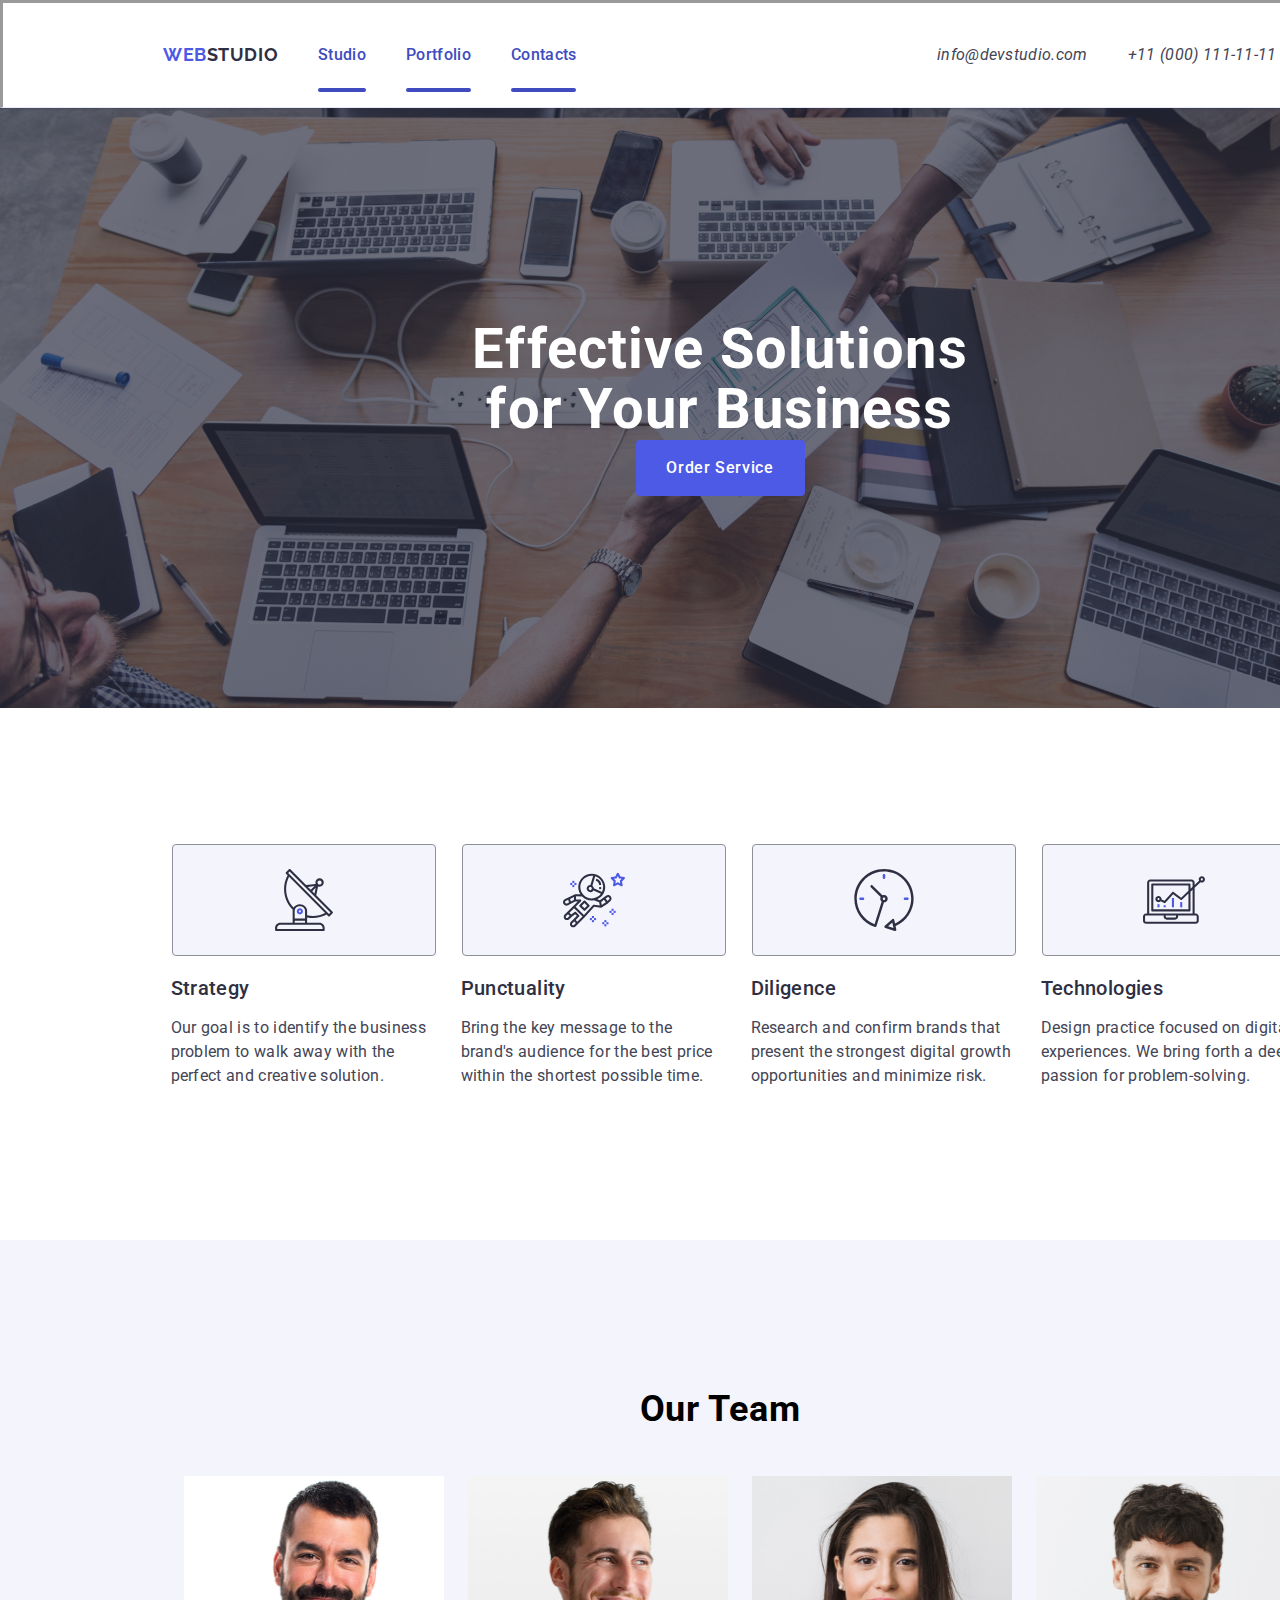
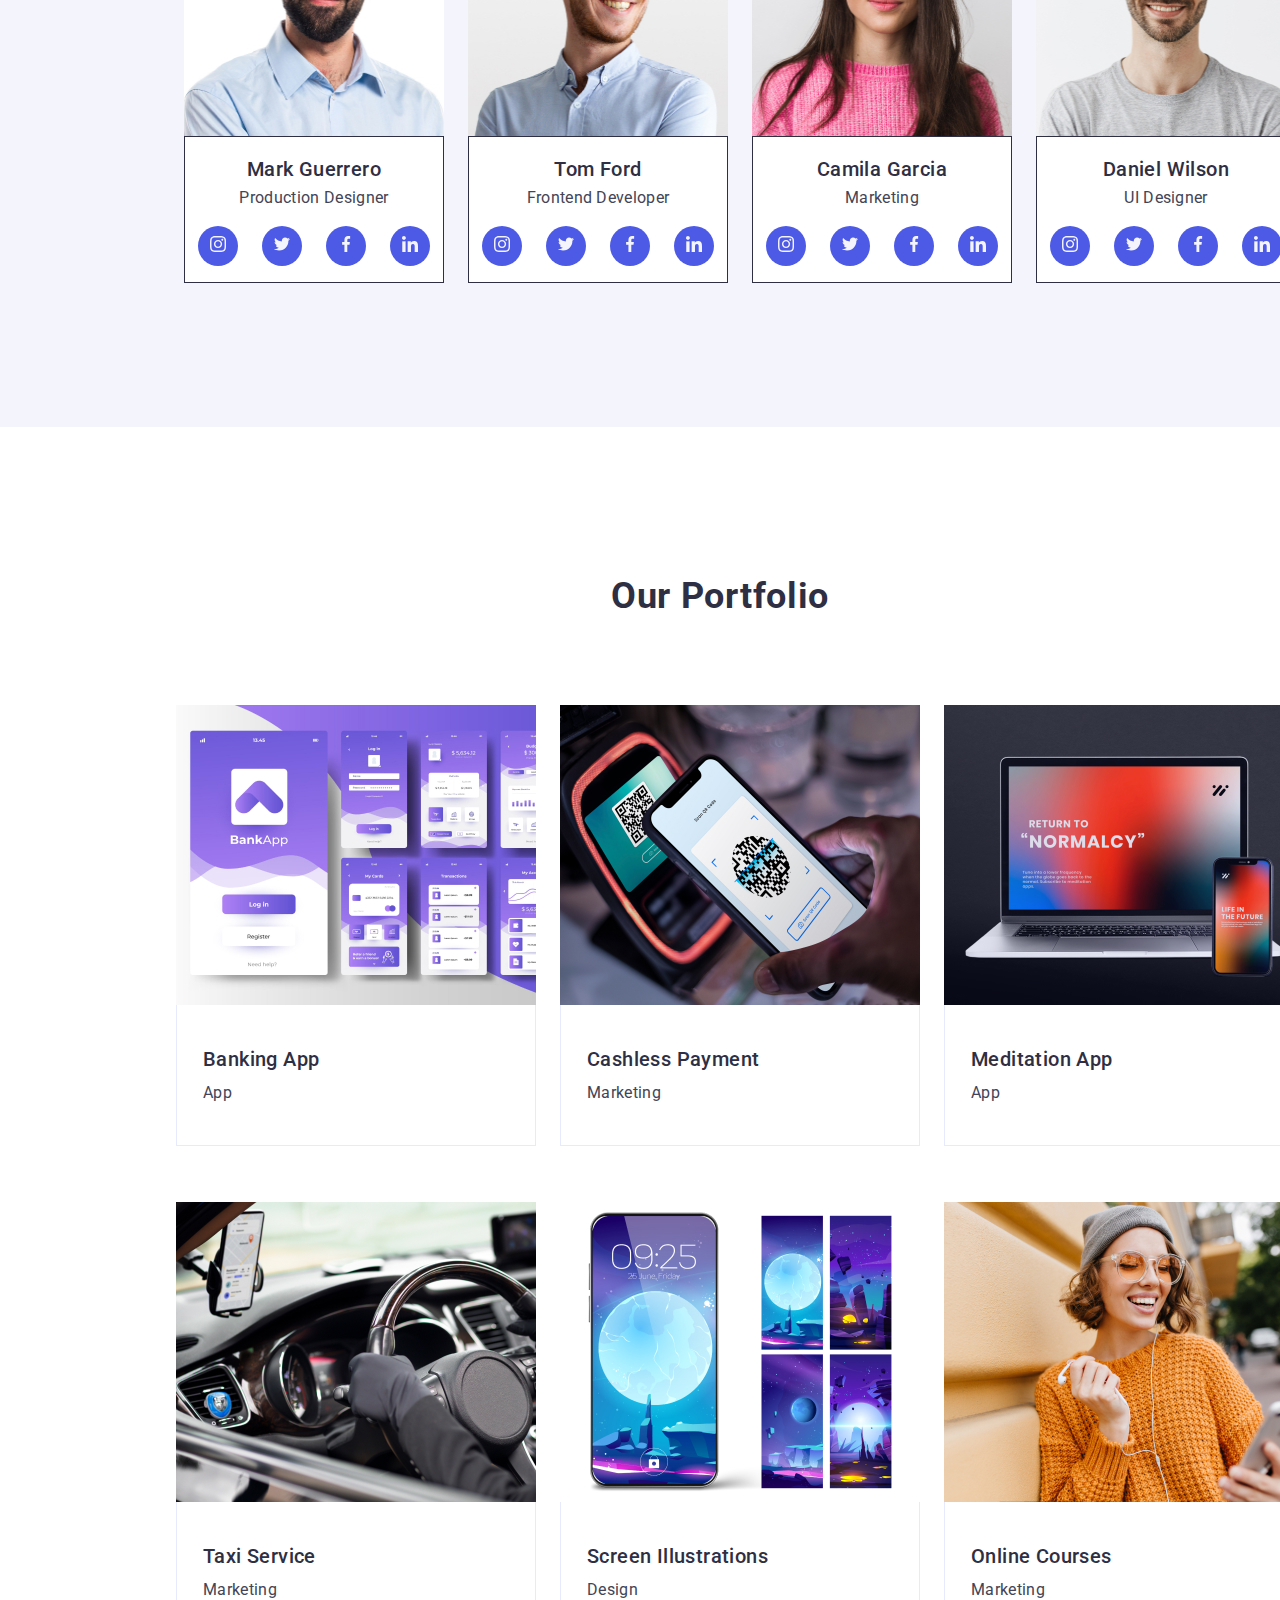
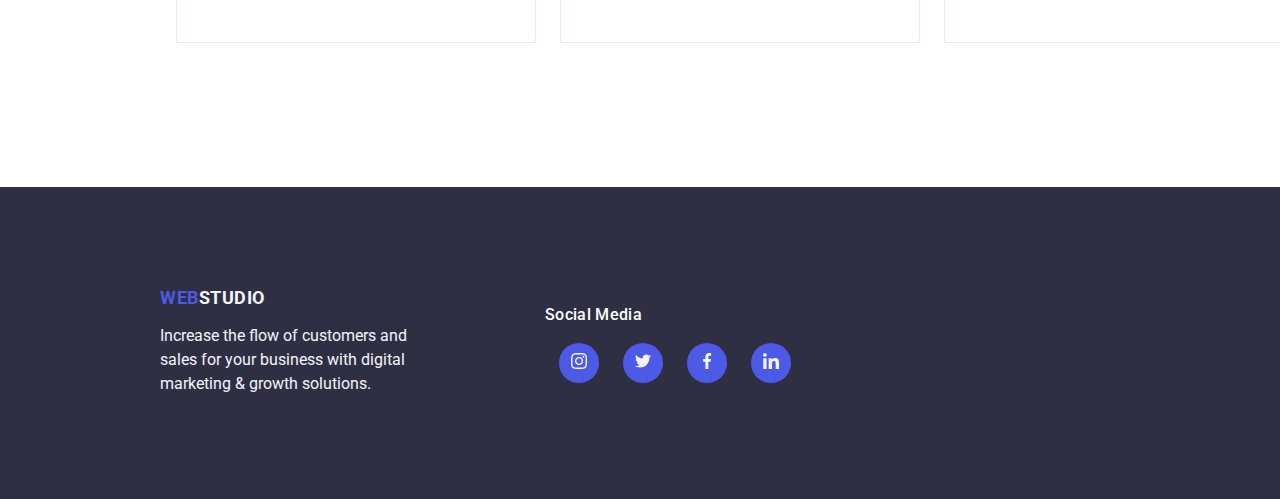
==== index.html @ d82ccf27 "two" ====
<!DOCTYPE html>
<html lang="en">
  <head>
    <meta charset="UTF-8" />
    <meta name="viewport" content="width=device-width, initial-scale=1.0" />
    <title>Document</title>
    <link rel="preconnect" href="https://fonts.googleapis.com" />
    <link rel="preconnect" href="https://fonts.gstatic.com" crossorigin />
    <link
      href="https://fonts.googleapis.com/css2?family=Raleway:ital,wght@0,100..900;1,100..900&family=Roboto:ital,wght@0,100;0,300;0,400;0,500;0,700;0,900;1,100;1,300;1,400;1,500;1,700;1,900&display=swap"
      rel="stylesheet"
    />
    <link
      rel="stylesheet"
      href="https://cdnjs.cloudflare.com/ajax/libs/modern-normalize/3.0.1/modern-normalize.min.css"
    />
    <link rel="stylesheet" href="./css/styles.css" />
  </head>
  <body>
    <div class="container">
      <!--header start-->
      <header class="title">
        <div class="container">
          <nav class="title-nav">
            <a href="#" class="logo">WEB<span class="studio">STUDIO</span></a>
            <ul class="title-list">
              <li><a href="./index.html" class="page">Studio</a></li>
              <li><a href="#" class="page">Portfolio</a></li>
              <li><a href="#" class="page">Contacts</a></li>
            </ul>
          </nav>
          <address class="address">
            <ul class="title-add">
              <li>
                <a href="mailto:info@devstudio.com" class="cont"
                  >info@devstudio.com</a
                >
              </li>
              <li>
                <a href="tel=+110001111111" class="cont">+11 (000) 111-11-11</a>
              </li>
            </ul>
          </address>
        </div>
      </header>
      <!--header finish-->
      <!--main start-->
      <main>
        <!--hero start-->
        <section class="hero">
          <div class="stage">
            <div class="container">
              <div class="hero-one">
                <h1 title="hero-title" class="hero-title">
                  Effective Solutions for Your Business
                </h1>
                <button type="button" class="button">Order Service</button>
              </div>
            </div>
          </div>
        </section>
        <!--hero finish-->
        <!--first start-->
        <section class="first">
          <div class="container">
            <h2 class="hidden">YOK</h2>
            <ul class="first-main-list">
              <li class="first-list">
                <svg class="icon-first">
                  <use
                    xlink:href="./images/icons.svg#icon-icon-1"
                    class="use-first"
                  ></use>
                </svg>
                <div class="title-blok">
                  <h3 class="first-h">Strategy</h3>
                  <p class="first-p">
                    Our goal is to identify the business problem to walk away
                    with the perfect and creative solution.
                  </p>
                </div>
              </li>
              <li class="first-list">
                <svg class="icon-first">
                  <use
                    xlink:href="./images/icons.svg#icon-icon-2"
                    class="use-first"
                  ></use>
                </svg>
                <div class="title-blok">
                  <h3 class="first-h">Punctuality</h3>
                  <p class="first-p">
                    Bring the key message to the brand's audience for the best
                    price within the shortest possible time.
                  </p>
                </div>
              </li>
              <li class="first-list">
                <svg class="icon-first">
                  <use
                    xlink:href="./images/icons.svg#icon-icon-3"
                    class="use-first"
                  ></use>
                </svg>
                <div class="title-blok">
                  <h3 class="first-h">Diligence</h3>
                  <p class="first-p">
                    Research and confirm brands that present the strongest
                    digital growth opportunities and minimize risk.
                  </p>
                </div>
              </li>
              <li class="first-list">
                <svg class="icon-first">
                  <use
                    xlink:href="./images/icons.svg#icon-icon-4"
                    class="use-first"
                  ></use>
                </svg>
                <div class="title-blok">
                  <h3 class="first-h">Technologies</h3>
                  <p class="first-p">
                    Design practice focused on digital experiences. We bring
                    forth a deep passion for problem-solving.
                  </p>
                </div>
              </li>
            </ul>
          </div>
        </section>
        <!--first finish-->
        <!--second start-->
        <section class="second">
          <div class="container">
            <h2 class="our-team">Our Team</h2>
            <ul class="team-main-list">
              <li class="team-list">
                <img
                  src="./images/team-1.jpg"
                  alt="Mark Guerrero"
                  width="260"
                  height="260"
                />
                <div class="team-text">
                  <h3 class="team-h">Mark Guerrero</h3>
                  <p class="team-p">Production Designer</p>
                  <div class="social">
                    <ul class="team-social">
                      <li class="team-social-list">
                        <svg class="icon-social">
                          <use
                            xlink:href="./images/icons.svg#icon-instagram"
                          ></use>
                        </svg>
                      </li>
                      <li class="team-social-list">
                        <svg class="icon-social">
                          <use
                            xlink:href="./images/icons.svg#icon-twitter"
                          ></use>
                        </svg>
                      </li>
                      <li class="team-social-list">
                        <svg class="icon-social">
                          <use
                            xlink:href="./images/icons.svg#icon-facebook"
                          ></use>
                        </svg>
                      </li>
                      <li class="team-social-list">
                        <svg class="icon-social">
                          <use
                            xlink:href="./images/icons.svg#icon-linkedin"
                          ></use>
                        </svg>
                      </li>
                    </ul>
                  </div>
                </div>
              </li>
              <li class="team-list">
                <img
                  src="./images/team-2.jpg"
                  alt="Tom Ford"
                  width="260"
                  height="260"
                />
                <div class="team-text">
                  <h3 class="team-h">Tom Ford</h3>
                  <p class="team-p">Frontend Developer</p>
                  <div class="social">
                    <ul class="team-social">
                      <li class="team-social-list">
                        <svg class="icon-social">
                          <use
                            xlink:href="./images/icons.svg#icon-instagram"
                          ></use>
                        </svg>
                      </li>
                      <li class="team-social-list">
                        <svg class="icon-social">
                          <use
                            xlink:href="./images/icons.svg#icon-twitter"
                          ></use>
                        </svg>
                      </li>
                      <li class="team-social-list">
                        <svg class="icon-social">
                          <use
                            xlink:href="./images/icons.svg#icon-facebook"
                          ></use>
                        </svg>
                      </li>
                      <li class="team-social-list">
                        <svg class="icon-social">
                          <use
                            xlink:href="./images/icons.svg#icon-linkedin"
                          ></use>
                        </svg>
                      </li>
                    </ul>
                  </div>
                </div>
              </li>
              <li class="team-list">
                <img
                  src="./images/team-3.jpg"
                  alt="Camila Garcia"
                  width="260"
                  height="260"
                />
                <div class="team-text">
                  <h3 class="team-h">Camila Garcia</h3>
                  <p class="team-p">Marketing</p>
                  <div class="social">
                    <ul class="team-social">
                      <li class="team-social-list">
                        <svg class="icon-social">
                          <use
                            xlink:href="./images/icons.svg#icon-instagram"
                          ></use>
                        </svg>
                      </li>
                      <li class="team-social-list">
                        <svg class="icon-social">
                          <use
                            xlink:href="./images/icons.svg#icon-twitter"
                          ></use>
                        </svg>
                      </li>
                      <li class="team-social-list">
                        <svg class="icon-social">
                          <use
                            xlink:href="./images/icons.svg#icon-facebook"
                          ></use>
                        </svg>
                      </li>
                      <li class="team-social-list">
                        <svg class="icon-social">
                          <use
                            xlink:href="./images/icons.svg#icon-linkedin"
                          ></use>
                        </svg>
                      </li>
                    </ul>
                  </div>
                </div>
              </li>
              <li class="team-list">
                <img
                  src="./images/team-4.jpg"
                  alt="Daniel Wilson"
                  width="260"
                  height="260"
                />
                <div class="team-text">
                  <h3 class="team-h">Daniel Wilson</h3>
                  <p class="team-p">UI Designer</p>
                  <div class="social">
                    <ul class="team-social">
                      <li class="team-social-list">
                        <svg class="icon-social">
                          <use
                            xlink:href="./images/icons.svg#icon-instagram"
                          ></use>
                        </svg>
                      </li>
                      <li class="team-social-list">
                        <svg class="icon-social">
                          <use
                            xlink:href="./images/icons.svg#icon-twitter"
                          ></use>
                        </svg>
                      </li>
                      <li class="team-social-list">
                        <svg class="icon-social">
                          <use
                            xlink:href="./images/icons.svg#icon-facebook"
                          ></use>
                        </svg>
                      </li>
                      <li class="team-social-list">
                        <svg class="icon-social">
                          <use
                            xlink:href="./images/icons.svg#icon-linkedin"
                          ></use>
                        </svg>
                      </li>
                    </ul>
                  </div>
                </div>
              </li>
            </ul>
          </div>
        </section>
        <!--second finish-->
        <!--third start-->
        <section class="third">
          <div class="container">
            <h2 class="our-port">Our Portfolio</h2>
            <ul class="port-main-list">
              <li class="port-list">
                <img
                  src="./images/portfolio-1.jpg"
                  alt="banking"
                  width="360"
                  height="300"
                />
                <div class="port-title">
                  <h3 class="port-h">Banking App</h3>
                  <p class="port-p">App</p>
                </div>
              </li>
              <li class="port-list">
                <div class="image">
                  <img
                    src="./images/portfolio-2.jpg"
                    alt="cashless"
                    width="360"
                    height="300"
                    class="port-img"
                  />
                </div>
                <div class="port-title">
                  <h3 class="port-h">Cashless Payment</h3>
                  <p class="port-p">Marketing</p>
                </div>
              </li>
              <li class="port-list">
                <img
                  src="./images/portfolio-3.jpg"
                  alt="meditation"
                  width="360"
                  height="300"
                  class="port-img"
                />
                <div class="port-title">
                  <h3 class="port-h">Meditation App</h3>
                  <p class="port-p">App</p>
                </div>
              </li>
              <li class="port-list">
                <img
                  src="./images/portfolio-4.jpg"
                  alt="taxi"
                  width="360"
                  height="300"
                  class="port-img"
                />
                <div class="port-title">
                  <h3 class="port-h">Taxi Service</h3>
                  <p class="port-p">Marketing</p>
                </div>
              </li>
              <li class="port-list">
                <img
                  src="./images/portfolio-5.jpg"
                  alt="screen"
                  width="360"
                  height="300"
                  class="port-img"
                />
                <div class="port-title">
                  <h3 class="port-h">Screen Illustrations</h3>
                  <p class="port-p">Design</p>
                </div>
              </li>
              <li class="port-list">
                <img
                  src="./images/portfolio-6.jpg"
                  alt="online"
                  width="360"
                  height="300"
                  class="port-img"
                />
                <div class="port-title">
                  <h3 class="port-h">Online Courses</h3>
                  <p class="port-p">Marketing</p>
                </div>
              </li>
            </ul>
          </div>
        </section>
        <!--third finish-->
      </main>
      <!--main finish-->
      <footer class="end">
        <div class="container">
          <div class="end-one">
            <a href="#" class="logo-end"
              >WEB<span class="studio">STUDIO</span></a
            >
            <p class="end-p">
              Increase the flow of customers and sales for your business with
              digital marketing & growth solutions.
            </p>
          </div>
          <div class="end-social">
            <h3 class="end-social-title">Social Media</h3>
            <div class="social">
              <ul class="end-social">
                <li class="end-social-list">
                  <svg class="icon-social">
                    <use xlink:href="./images/icons.svg#icon-instagram"></use>
                  </svg>
                </li>
                <li class="end-social-list">
                  <svg class="icon-social">
                    <use xlink:href="./images/icons.svg#icon-twitter"></use>
                  </svg>
                </li>
                <li class="end-social-list">
                  <svg class="icon-social">
                    <use xlink:href="./images/icons.svg#icon-facebook"></use>
                  </svg>
                </li>
                <li class="end-social-list">
                  <svg class="icon-social">
                    <use xlink:href="./images/icons.svg#icon-linkedin"></use>
                  </svg>
                </li>
              </ul>
            </div>
          </div>
        </div>
      </footer>
    </div>
  </body>
</html>
---- css/styles.css ----
html,
body {
  font-family: "Roboto", sans-serif;
  padding: 0;
  margin: 0;
}
body img {
  display: block;
}
body ul li {
  list-style-type: none;
}
.container {
  display: block;
  position: relative;
  justify-content: center;
  align-items: center;
  width: 1440px;
  margin: 0 auto;
  padding: 0;
}
.title {
  border-bottom: 1px solid #e7e9fc;
  border-style: inset;
  display: flex;
  position: relative;
  width: 1440px;
  align-items: center;
  justify-content: center;
  box-shadow: 0px 2px 1px rgba(46, 47, 66, 0.08),
    0px 1px 1px rgba(46, 47, 66, 0.16), 0px 1px 6px rgba(46, 47, 66, 0.08);
}
.title .container {
  display: flex;
  align-items: center;
  justify-content: space-around;
}
.title .title-nav {
  display: flex;
  align-items: center;
  justify-content: space-around;
}
.title .logo {
  font-family: "Raleway", sans-serif;
  font-weight: 700;
  text-decoration: none;
  color: #4d5ae5;
  font-size: 18px;
  line-height: 1.17;
  letter-spacing: 0.03em;
}
.title .logo .studio {
  color: #2e2f42;
}
.title .title-list {
  display: flex;
  position: relative;
  gap: 40px;
}
.title .title-list .page {
  display: flex;
  position: relative;
  justify-content: space-around;
  text-decoration: none;
  color: #404bbf;
  font-weight: 500;
  font-size: 16px;
  line-height: 1.5;
  letter-spacing: 0.02em;
  padding: 24px 0;
}
.title .title-list .page::after {
  content: "";
  position: absolute;
  width: 100%;
  height: 4px;
  background-color: #404bbf;
  border-radius: 2px;
  bottom: -1px;
  left: 0;
  transition: color 250ms cubic-bezier(0.4, 0, 0.2, 1);
}
.title .title-add {
  display: flex;
  position: relative;
  gap: 40px;
}
.title .title-add .cont {
  display: flex;
  position: relative;
  justify-content: space-around;
  text-decoration: none;
  color: #434455;
  font-size: 16px;
  line-height: 1.5;
  font-weight: 400;
  letter-spacing: 0.02em;
  transition: color 250ms cubic-bezier(0.4, 0, 0.2, 1);
}
.hero {
  background-color: #2e2f42;
  background-image: url(../images/hero.jpg);
}
.hero .stage {
  display: flex;
  position: relative;
  background-color: rgba(46, 47, 66, 0.7);
}
.hero .stage .container {
  display: flex;
  position: relative;
  justify-content: center;
  align-items: center;
  flex-direction: column;
  width: 1440px;
  height: 600px;
}
.hero .container .hero-title {
  width: 500px;
  font-weight: 700;
  font-size: 56px;
  line-height: 1.07;
  letter-spacing: 0.02em;
  text-align: center;
  gap: 10px;
  color: #ffffff;
  max-width: 496px;
  margin: 0 auto;
}
.hero .container .button {
  background-color: #4d5ae5;
  border-radius: 4px;
  box-shadow: 0px 4px 4px 0px 15%;
  min-width: 169px;
  height: 56px;
  font-size: 16px;
  line-height: 1.5;
  font-weight: 500;
  letter-spacing: 0.04em;
  color: #ffffff;
  display: block;
  margin: 0 auto;
  border: none;
  cursor: pointer;
}
.first .container {
  display: flex;
  position: relative;
  justify-content: center;
  align-items: center;
  padding: 120px 0;
}
.first .container .hidden {
  overflow: hidden;
  visibility: hidden;
}
.first .first-main-list {
  display: flex;
  justify-content: center;
  align-items: center;
  gap: 24px;
  margin-left: -50px;
}
.first .first-main-list .first-list {
  display: flex;
  justify-content: center;
  align-items: center;
  flex-direction: column;
  background-color: #ffffff;
  width: 266px;
  height: 260px;
}
.first .first-main-list .first-list .icon-first {
  background-color: #f4f4fd;
  border: 1px solid #8e8f99;
  border-radius: 4px;
  width: 264px;
  height: 112px;
  padding: 24px 90px;
}
.first .first-main-list .first-list .icon-first .use-first {
  width: 64px;
  height: 64px;
}
.first .first-main-list .first-list .first-h {
  color: #2e2f42;
  font-size: 20px;
  font-weight: 500;
  line-height: 1.2;
  letter-spacing: 0.02em;
  margin-bottom: 8px;
}
.first .first-main-list .first-list .first-p {
  color: #434455;
  font-size: 16px;
  font-weight: 400;
  line-height: 1.5;
  letter-spacing: 0.02em;
}
.second .container {
  background-color: #f4f4fd;
  display: flex;
  position: relative;
  justify-content: center;
  align-items: center;
  flex-direction: column;
  width: 1440px;
  padding: 120px 0;
}
.second .our-team {
  font-size: 36px;
  font-weight: 700;
  line-height: 1.11;
  letter-spacing: 0.02em;
}
.second .team-main-list {
  display: flex;
  justify-content: space-around;
  align-items: center;
  flex-wrap: wrap;
  gap: 24px;
}
.second .team-main-list .team-list {
  width: 260px;
}
.second .team-main-list .team-list .team-text {
  background-color: #ffffff;
  border: 1px solid #2e2f42;
  margin-bottom: 8px;
  display: flex;
  justify-content: center;
  align-items: center;
  flex-direction: column;
  padding-bottom: 16px;
}
.second .team-main-list .team-list .team-h {
  font-size: 20px;
  font-weight: 500;
  line-height: 1.2;
  letter-spacing: 0.02em;
  text-align: center;
  color: #2e2f42;
}
.second .team-main-list .team-list .team-p {
  font-size: 16px;
  font-weight: 400;
  line-height: 1.5;
  letter-spacing: 0.02em;
  text-align: center;
  color: #434455;
  margin-top: -15px;
}
.second .team-main-list .team-list .team-text .team-social {
  width: 260px;
  display: flex;
  justify-content: center;
  align-items: center;
  list-style: none;
  padding: 0;
  margin: 0;
  gap: 24px;
}
.second .team-main-list .team-list .team-text .social .team-social-list {
  background-color: #4d5ae5;
  width: 40px;
  height: 40px;
  border-radius: 50%;
}
.second
  .team-main-list
  .team-list
  .team-text
  .social
  .team-social-list
  .icon-social {
  width: 16px;
  height: 16px;
  margin-top: 10px;
  margin-left: 12px;
}
.third .container {
  display: flex;
  justify-content: center;
  align-items: center;
  flex-direction: column;
  padding: 120px 0;
  width: 1440px;
}
.third .our-port {
  display: flex;
  justify-content: center;
  margin-bottom: 72px;
  font-size: 36px;
  font-weight: 700;
  line-height: 1.11;
  letter-spacing: 0.02em;
  text-align: center;
  color: #2e2f42;
}
.third .port-main-list {
  display: flex;
  justify-content: center;
  align-items: center;
  flex-wrap: wrap;
  column-gap: 24px;
  row-gap: 48px;
}
.third .port-main-list .port-title {
  padding: 32px 16px;
  border: 1px solid #e7e9fc;
  border-top: none;
  margin-bottom: 8px;
}
.third .port-main-list .port-title .port-h {
  font-size: 20px;
  font-weight: 500;
  line-height: 1.2;
  letter-spacing: 0.02em;
  color: #2e2f42;
  margin: 10px;
  margin-bottom: 8px;
}
.third .port-main-list .port-title .port-p {
  font-weight: 400;
  font-size: 16px;
  line-height: 1.5;
  letter-spacing: 0.02em;
  color: #434455;
  margin: 10px;
  margin-bottom: 8px;
}
/*resimlerin üstüne gelince açıklama çıkacak*/
.image {
  display: block;
  cursor: pointer;
  width: 100%;
  height: 100%;
  position: relative;
  transition: opacity 3000s cubic-bezier(0.4, 0, 0.2, 1);
}

.image::after {
  content: "14 Stylish and User-Friendly App Design Concepts · Task Manager App · Calorie Tracker App · Exotic Fruit Ecommerce App · Cloud Storage App";
  position: absolute;
  top: 0;
  left: 0;
  width: 360px;
  height: 300px;
  background-color: #4d5ae5;
  color: #ffffff;
  display: flex;
  justify-content: center;
  align-items: center;
  font-size: 20px;
  text-align: center;
  opacity: 0;
  z-index: 1;
}
.image:hover::after {
  opacity: 1;
}
.end .container {
  background-color: #2e2f42;
  padding: 100px 160px;
  display: flex;
  justify-content: flex-start;
  align-items: flex-start;
  width: 1440px;
  height: 312px;
  gap: 120px;
}
.end .end-one {
  display: flex;
  justify-content: center;
  flex-direction: column;
}
.end .logo-end {
  font-size: 18px;
  font-weight: 700;
  line-height: 1.17;
  letter-spacing: 0.03em;
  color: #4d5ae5;
  display: inline-block;
  text-decoration: none;
}
.end .logo-end .studio {
  color: #f4f4fd;
}
.end .end-p {
  display: inline-block;
  width: 265px;
  height: 75px;
  font-size: 16px;
  font-weight: 400;
  line-height: 1.5;
  letter-spacing: 0.02;
  color: #f4f4fd;
}
.end .end-social .end-social-title {
  font-size: 16px;
  font-weight: 500;
  line-height: 1.5;
  letter-spacing: 0.02em;
  color: #ffffff;
}
.end .end-social .social .end-social {
  width: 260px;
  display: flex;
  justify-content: center;
  align-items: center;
  list-style: none;
  padding: 0;
  margin: 0;
  gap: 24px;
}

.end .end-social .social .end-social .end-social-list {
  background-color: #4d5ae5;
  width: 40px;
  height: 40px;
  border-radius: 50%;
}

.end .end-social .social .end-social .end-social-list .icon-social {
  width: 16px;
  height: 16px;
  margin-top: 10px;
  margin-left: 12px;
}
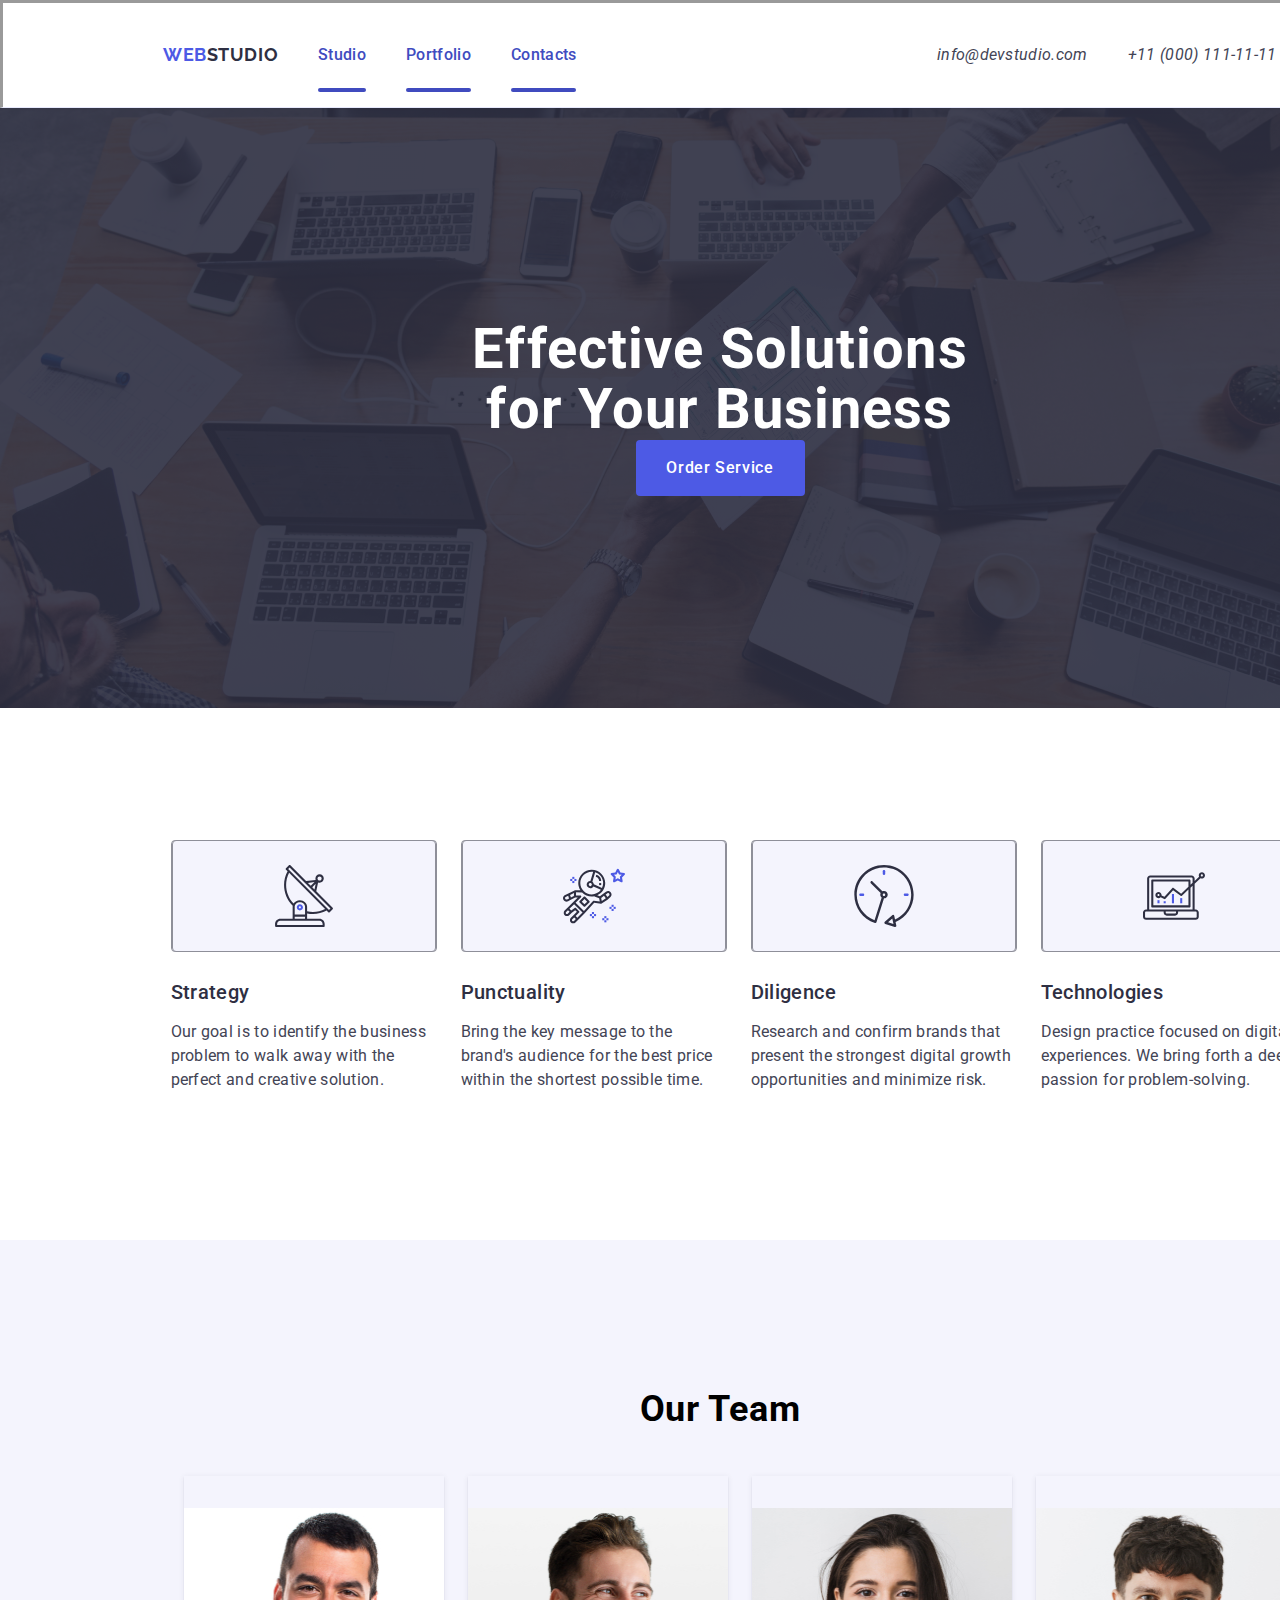
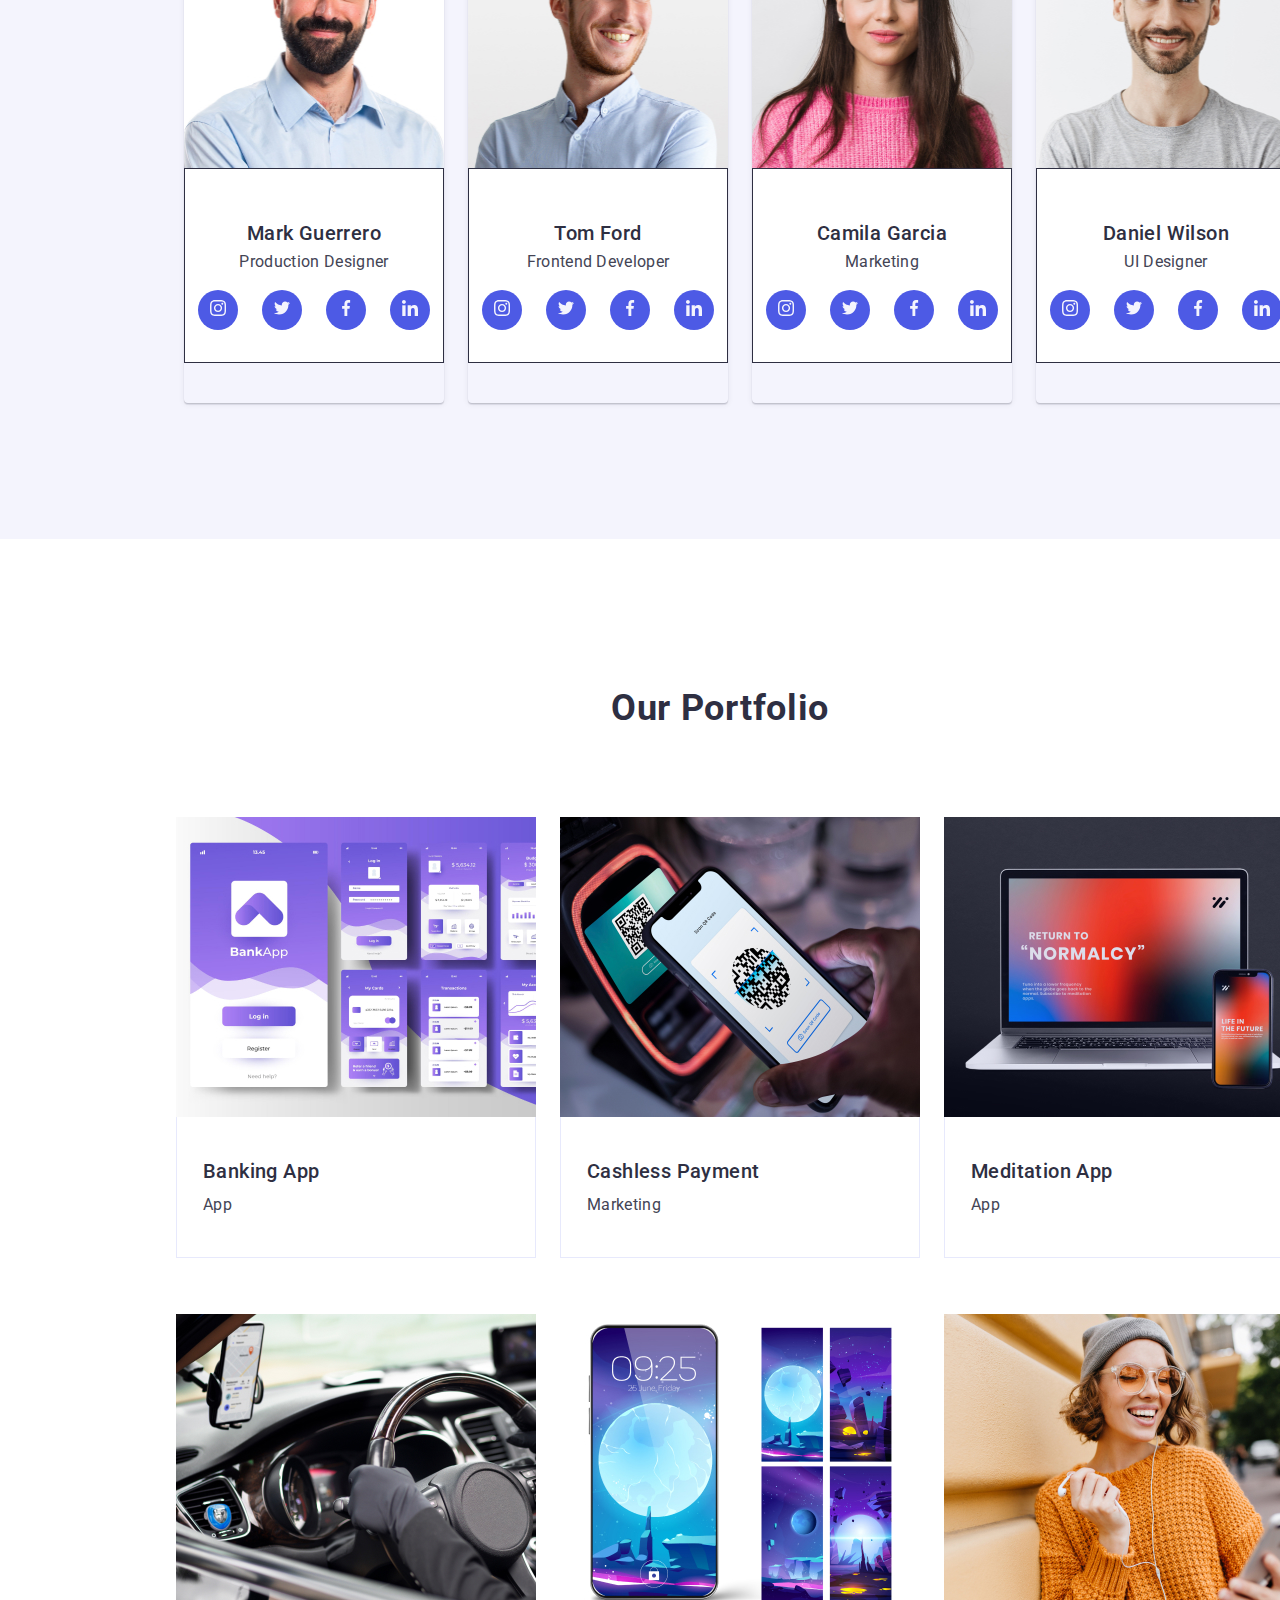
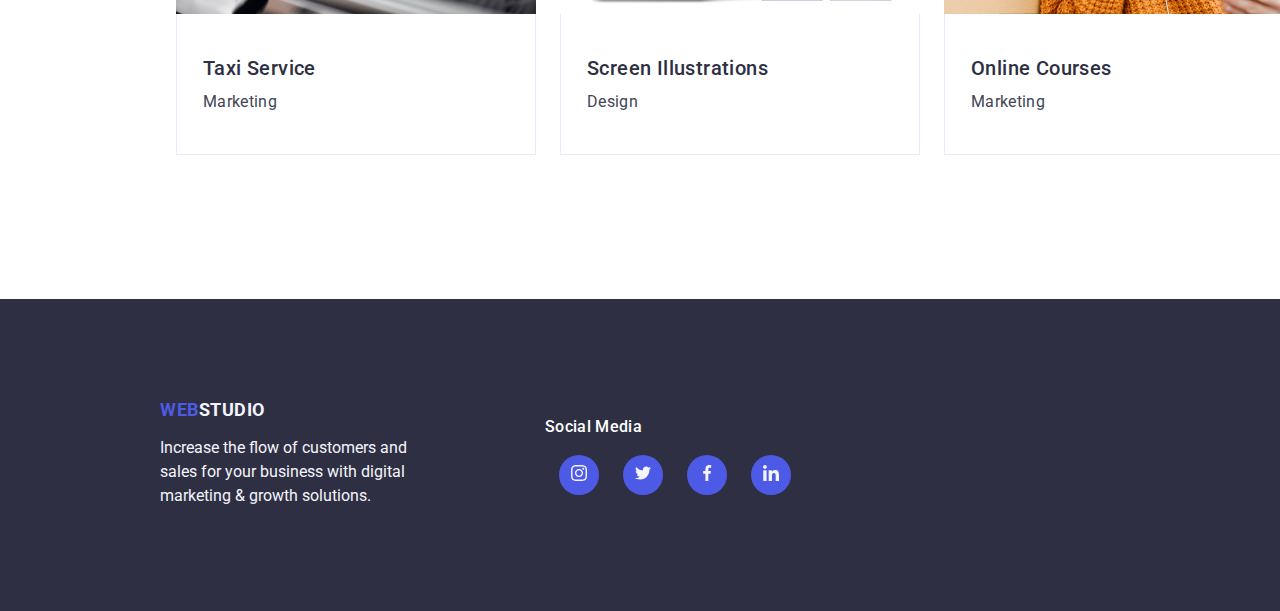
==== commit d4055c7d: "four" ====
--- a/index.html
+++ b/index.html
@@ -66,12 +66,14 @@
             <h2 class="hidden">YOK</h2>
             <ul class="first-main-list">
               <li class="first-list">
-                <svg class="icon-first">
-                  <use
-                    xlink:href="./images/icons.svg#icon-icon-1"
-                    class="use-first"
-                  ></use>
-                </svg>
+                <div class="icons">
+                  <svg class="icon-first">
+                    <use
+                      href="./images/icons.svg#icon-icon-1"
+                      class="use-first"
+                    ></use>
+                  </svg>
+                </div>
                 <div class="title-blok">
                   <h3 class="first-h">Strategy</h3>
                   <p class="first-p">
@@ -81,12 +83,14 @@
                 </div>
               </li>
               <li class="first-list">
-                <svg class="icon-first">
-                  <use
-                    xlink:href="./images/icons.svg#icon-icon-2"
-                    class="use-first"
-                  ></use>
-                </svg>
+                <div class="icons">
+                  <svg class="icon-first">
+                    <use
+                      href="./images/icons.svg#icon-icon-2"
+                      class="use-first"
+                    ></use>
+                  </svg>
+                </div>
                 <div class="title-blok">
                   <h3 class="first-h">Punctuality</h3>
                   <p class="first-p">
@@ -96,12 +100,14 @@
                 </div>
               </li>
               <li class="first-list">
-                <svg class="icon-first">
-                  <use
-                    xlink:href="./images/icons.svg#icon-icon-3"
-                    class="use-first"
-                  ></use>
-                </svg>
+                <div class="icons">
+                  <svg class="icon-first">
+                    <use
+                      href="./images/icons.svg#icon-icon-3"
+                      class="use-first"
+                    ></use>
+                  </svg>
+                </div>
                 <div class="title-blok">
                   <h3 class="first-h">Diligence</h3>
                   <p class="first-p">
@@ -111,12 +117,14 @@
                 </div>
               </li>
               <li class="first-list">
-                <svg class="icon-first">
-                  <use
-                    xlink:href="./images/icons.svg#icon-icon-4"
-                    class="use-first"
-                  ></use>
-                </svg>
+                <div class="icons">
+                  <svg class="icon-first">
+                    <use
+                      href="./images/icons.svg#icon-icon-4"
+                      class="use-first"
+                    ></use>
+                  </svg>
+                </div>
                 <div class="title-blok">
                   <h3 class="first-h">Technologies</h3>
                   <p class="first-p">
@@ -148,30 +156,22 @@
                     <ul class="team-social">
                       <li class="team-social-list">
                         <svg class="icon-social">
-                          <use
-                            xlink:href="./images/icons.svg#icon-instagram"
-                          ></use>
-                        </svg>
-                      </li>
-                      <li class="team-social-list">
-                        <svg class="icon-social">
-                          <use
-                            xlink:href="./images/icons.svg#icon-twitter"
-                          ></use>
-                        </svg>
-                      </li>
-                      <li class="team-social-list">
-                        <svg class="icon-social">
-                          <use
-                            xlink:href="./images/icons.svg#icon-facebook"
-                          ></use>
-                        </svg>
-                      </li>
-                      <li class="team-social-list">
-                        <svg class="icon-social">
-                          <use
-                            xlink:href="./images/icons.svg#icon-linkedin"
-                          ></use>
+                          <use href="./images/icons.svg#icon-instagram"></use>
+                        </svg>
+                      </li>
+                      <li class="team-social-list">
+                        <svg class="icon-social">
+                          <use href="./images/icons.svg#icon-twitter"></use>
+                        </svg>
+                      </li>
+                      <li class="team-social-list">
+                        <svg class="icon-social">
+                          <use href="./images/icons.svg#icon-facebook"></use>
+                        </svg>
+                      </li>
+                      <li class="team-social-list">
+                        <svg class="icon-social">
+                          <use href="./images/icons.svg#icon-linkedin"></use>
                         </svg>
                       </li>
                     </ul>
@@ -200,21 +200,21 @@
                       <li class="team-social-list">
                         <svg class="icon-social">
                           <use
-                            xlink:href="./images/icons.svg#icon-twitter"
-                          ></use>
-                        </svg>
-                      </li>
-                      <li class="team-social-list">
-                        <svg class="icon-social">
-                          <use
-                            xlink:href="./images/icons.svg#icon-facebook"
-                          ></use>
-                        </svg>
-                      </li>
-                      <li class="team-social-list">
-                        <svg class="icon-social">
-                          <use
-                            xlink:href="./images/icons.svg#icon-linkedin"
+                            href="./images/icons.svg#icon-twitter"
+                          ></use>
+                        </svg>
+                      </li>
+                      <li class="team-social-list">
+                        <svg class="icon-social">
+                          <use
+                            href="./images/icons.svg#icon-facebook"
+                          ></use>
+                        </svg>
+                      </li>
+                      <li class="team-social-list">
+                        <svg class="icon-social">
+                          <use
+                            href="./images/icons.svg#icon-linkedin"
                           ></use>
                         </svg>
                       </li>
@@ -237,28 +237,28 @@
                       <li class="team-social-list">
                         <svg class="icon-social">
                           <use
-                            xlink:href="./images/icons.svg#icon-instagram"
-                          ></use>
-                        </svg>
-                      </li>
-                      <li class="team-social-list">
-                        <svg class="icon-social">
-                          <use
-                            xlink:href="./images/icons.svg#icon-twitter"
-                          ></use>
-                        </svg>
-                      </li>
-                      <li class="team-social-list">
-                        <svg class="icon-social">
-                          <use
-                            xlink:href="./images/icons.svg#icon-facebook"
-                          ></use>
-                        </svg>
-                      </li>
-                      <li class="team-social-list">
-                        <svg class="icon-social">
-                          <use
-                            xlink:href="./images/icons.svg#icon-linkedin"
+                            href="./images/icons.svg#icon-instagram"
+                          ></use>
+                        </svg>
+                      </li>
+                      <li class="team-social-list">
+                        <svg class="icon-social">
+                          <use
+                            href="./images/icons.svg#icon-twitter"
+                          ></use>
+                        </svg>
+                      </li>
+                      <li class="team-social-list">
+                        <svg class="icon-social">
+                          <use
+                            href="./images/icons.svg#icon-facebook"
+                          ></use>
+                        </svg>
+                      </li>
+                      <li class="team-social-list">
+                        <svg class="icon-social">
+                          <use
+                            href="./images/icons.svg#icon-linkedin"
                           ></use>
                         </svg>
                       </li>
@@ -281,28 +281,28 @@
                       <li class="team-social-list">
                         <svg class="icon-social">
                           <use
-                            xlink:href="./images/icons.svg#icon-instagram"
-                          ></use>
-                        </svg>
-                      </li>
-                      <li class="team-social-list">
-                        <svg class="icon-social">
-                          <use
-                            xlink:href="./images/icons.svg#icon-twitter"
-                          ></use>
-                        </svg>
-                      </li>
-                      <li class="team-social-list">
-                        <svg class="icon-social">
-                          <use
-                            xlink:href="./images/icons.svg#icon-facebook"
-                          ></use>
-                        </svg>
-                      </li>
-                      <li class="team-social-list">
-                        <svg class="icon-social">
-                          <use
-                            xlink:href="./images/icons.svg#icon-linkedin"
+                            href="./images/icons.svg#icon-instagram"
+                          ></use>
+                        </svg>
+                      </li>
+                      <li class="team-social-list">
+                        <svg class="icon-social">
+                          <use
+                            href="./images/icons.svg#icon-twitter"
+                          ></use>
+                        </svg>
+                      </li>
+                      <li class="team-social-list">
+                        <svg class="icon-social">
+                          <use
+                            href="./images/icons.svg#icon-facebook"
+                          ></use>
+                        </svg>
+                      </li>
+                      <li class="team-social-list">
+                        <svg class="icon-social">
+                          <use
+                            href="./images/icons.svg#icon-linkedin"
                           ></use>
                         </svg>
                       </li>
--- a/css/styles.css
+++ b/css/styles.css
@@ -68,6 +68,7 @@
   line-height: 1.5;
   letter-spacing: 0.02em;
   padding: 24px 0;
+  transition: color 250ms cubic-bezier(0.4, 0, 0.2, 1);
 }
 .title .title-list .page::after {
   content: "";
@@ -99,7 +100,15 @@
 }
 .hero {
   background-color: #2e2f42;
-  background-image: url(../images/hero.jpg);
+  background-image: linear-gradient(
+      rgba(46, 47, 66, 0.7),
+      rgba(46, 47, 66, 0.7)
+    ),
+    url(../images/hero.jpg);
+  max-width: 1440px;
+  background-repeat: no-repeat;
+  background-position: center;
+  background-size: cover;
 }
 .hero .stage {
   display: flex;
@@ -142,6 +151,7 @@
   margin: 0 auto;
   border: none;
   cursor: pointer;
+  transition: background-color 250ms cubic-bezier(0.4, 0, 0.2, 1);
 }
 .first .container {
   display: flex;
@@ -170,7 +180,17 @@
   width: 266px;
   height: 260px;
 }
-.first .first-main-list .first-list .icon-first {
+.first .first-main-list .first-list .icons {
+  display: flex;
+  align-items: center;
+  justify-content: center;
+  height: 112px;
+  background-color: #f4f4fd;
+  border-radius: 4px;
+  border: 1px solid #8e8f99;
+  margin-bottom: 8px;
+}
+.first .first-main-list .first-list .icons .icon-first {
   background-color: #f4f4fd;
   border: 1px solid #8e8f99;
   border-radius: 4px;
@@ -178,7 +198,7 @@
   height: 112px;
   padding: 24px 90px;
 }
-.first .first-main-list .first-list .icon-first .use-first {
+.first .first-main-list .first-list .icons .icon-first .use-first {
   width: 64px;
   height: 64px;
 }
@@ -222,6 +242,10 @@
 }
 .second .team-main-list .team-list {
   width: 260px;
+  box-shadow: 0px 1px 6px rgba(46, 47, 66, 0.08),
+    0px 1px 1px rgba(46, 47, 66, 0.16), 0px 2px 1px rgba(46, 47, 66, 0.08);
+  border-radius: 0px 0px 4px 4px;
+  padding: 32px 0;
 }
 .second .team-main-list .team-list .team-text {
   background-color: #ffffff;
@@ -232,6 +256,7 @@
   align-items: center;
   flex-direction: column;
   padding-bottom: 16px;
+  padding: 32px 0;
 }
 .second .team-main-list .team-list .team-h {
   font-size: 20px;
@@ -250,7 +275,7 @@
   color: #434455;
   margin-top: -15px;
 }
-.second .team-main-list .team-list .team-text .team-social {
+.second .team-main-list .team-list .team-text .social .team-social {
   width: 260px;
   display: flex;
   justify-content: center;
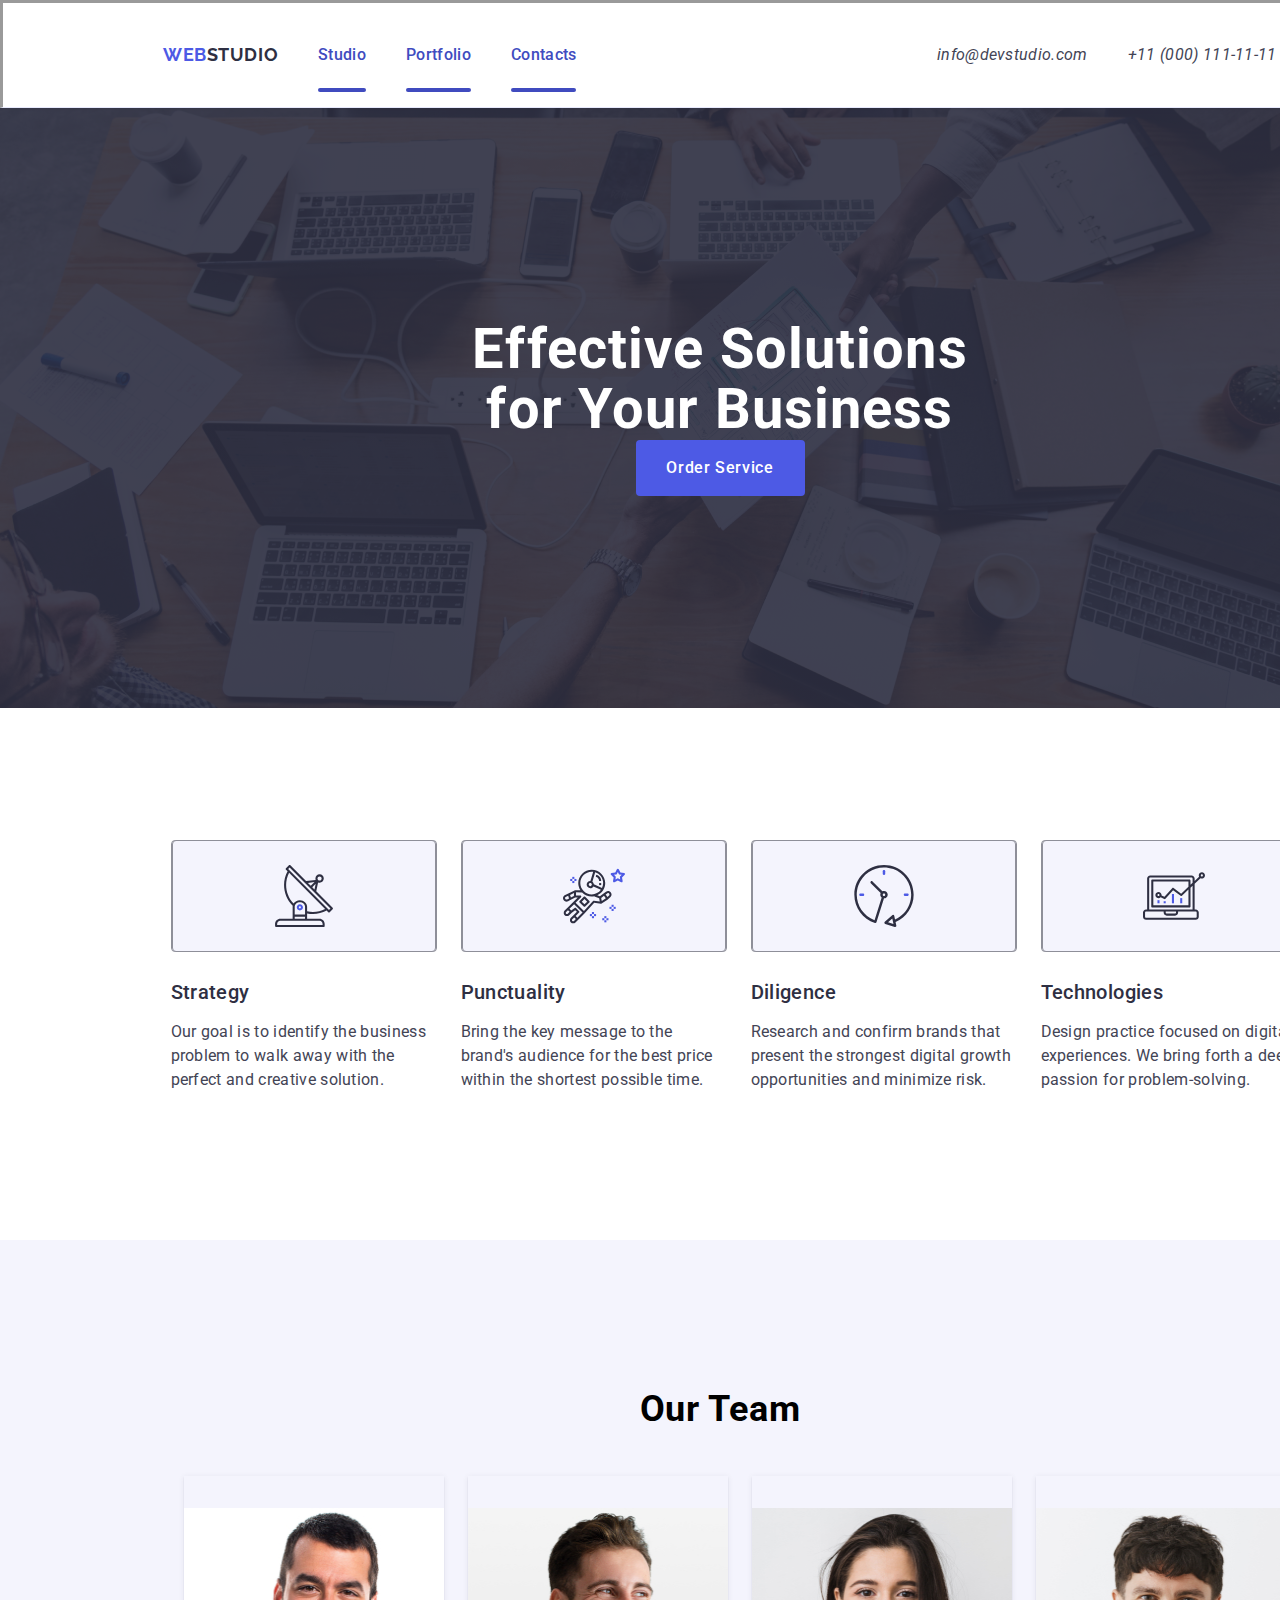
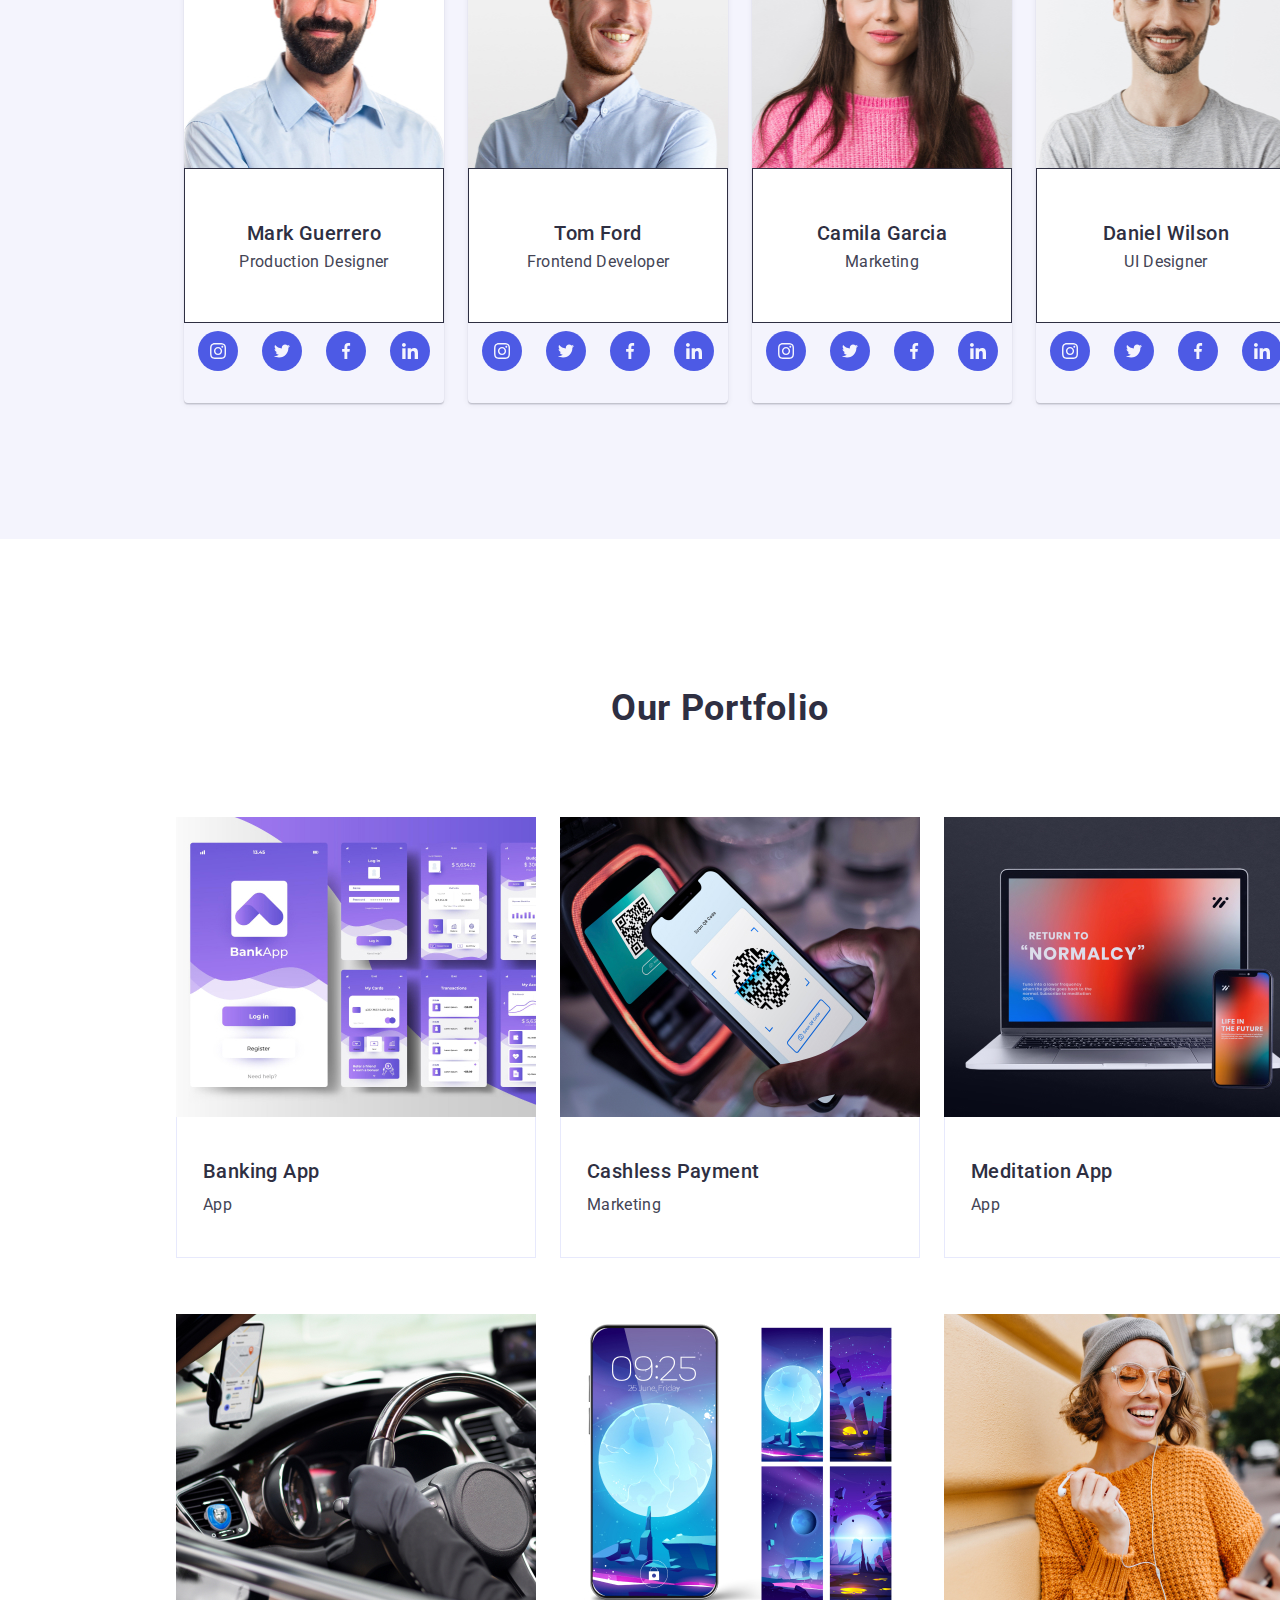
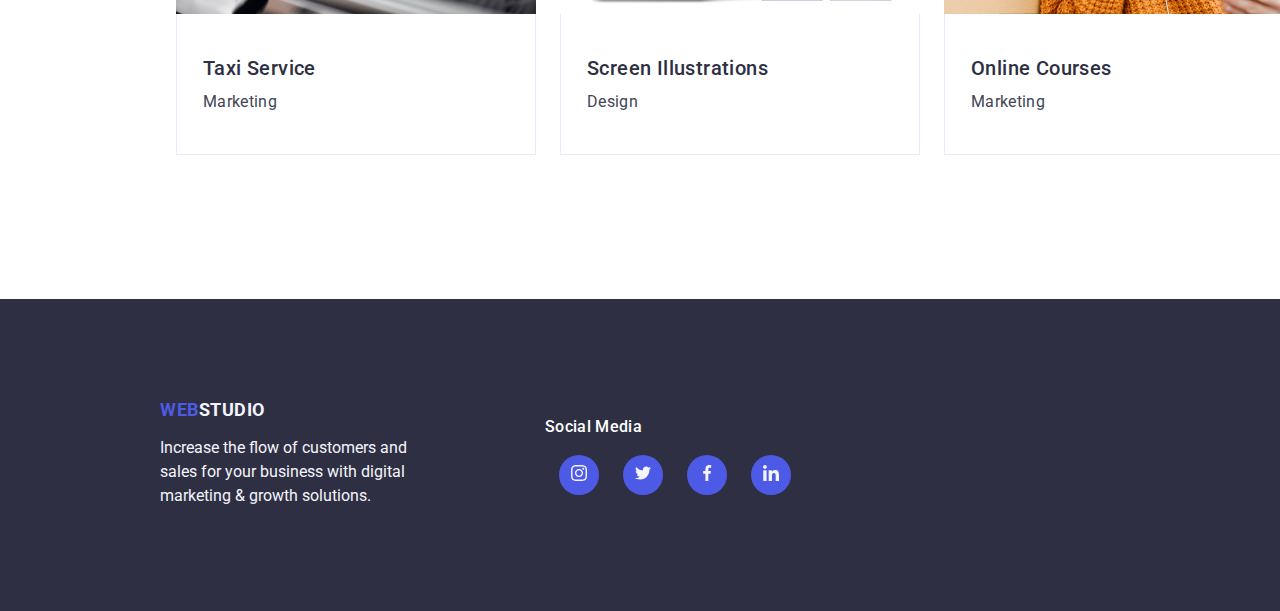
==== commit 5ccdbb1d: "six" ====
--- a/index.html
+++ b/index.html
@@ -67,7 +67,7 @@
             <ul class="first-main-list">
               <li class="first-list">
                 <div class="icons">
-                  <svg class="icon-first">
+                  <svg class="icon-first" width="64" height="64">
                     <use
                       href="./images/icons.svg#icon-icon-1"
                       class="use-first"
@@ -84,7 +84,7 @@
               </li>
               <li class="first-list">
                 <div class="icons">
-                  <svg class="icon-first">
+                  <svg class="icon-first" width="64" height="64">
                     <use
                       href="./images/icons.svg#icon-icon-2"
                       class="use-first"
@@ -101,7 +101,7 @@
               </li>
               <li class="first-list">
                 <div class="icons">
-                  <svg class="icon-first">
+                  <svg class="icon-first" width="64" height="64">
                     <use
                       href="./images/icons.svg#icon-icon-3"
                       class="use-first"
@@ -118,7 +118,7 @@
               </li>
               <li class="first-list">
                 <div class="icons">
-                  <svg class="icon-first">
+                  <svg class="icon-first" width="64" height="64">
                     <use
                       href="./images/icons.svg#icon-icon-4"
                       class="use-first"
@@ -152,162 +152,155 @@
                 <div class="team-text">
                   <h3 class="team-h">Mark Guerrero</h3>
                   <p class="team-p">Production Designer</p>
-                  <div class="social">
-                    <ul class="team-social">
-                      <li class="team-social-list">
-                        <svg class="icon-social">
+                </div>
+                <div class="social">
+                  <ul class="team-social">
+                    <li class="team-social-list">
+                      <a href="#" class="social-text">
+                        <svg class="icon-social" width="16" height="16">
                           <use href="./images/icons.svg#icon-instagram"></use>
                         </svg>
-                      </li>
-                      <li class="team-social-list">
-                        <svg class="icon-social">
+                      </a>
+                    </li>
+                    <li class="team-social-list">
+                      <a href="#" class="social-text">
+                        <svg class="icon-social" width="16" height="16">
                           <use href="./images/icons.svg#icon-twitter"></use>
                         </svg>
-                      </li>
-                      <li class="team-social-list">
-                        <svg class="icon-social">
+                      </a>
+                    </li>
+                    <li class="team-social-list">
+                      <a href="#" class="social-text">
+                        <svg class="icon-social" width="16" height="16">
                           <use href="./images/icons.svg#icon-facebook"></use>
                         </svg>
-                      </li>
-                      <li class="team-social-list">
-                        <svg class="icon-social">
+                      </a>
+                    </li>
+                    <li class="team-social-list">
+                      <a href="#" class="social-text">
+                        <svg class="icon-social" width="16" height="16">
                           <use href="./images/icons.svg#icon-linkedin"></use>
                         </svg>
-                      </li>
-                    </ul>
-                  </div>
+                      </a>
+                    </li>
+                  </ul>
                 </div>
               </li>
               <li class="team-list">
-                <img
-                  src="./images/team-2.jpg"
-                  alt="Tom Ford"
-                  width="260"
-                  height="260"
-                />
+                <img src="./images/team-2.jpg" alt="Tom Ford" width="260" height="260" />
                 <div class="team-text">
                   <h3 class="team-h">Tom Ford</h3>
                   <p class="team-p">Frontend Developer</p>
-                  <div class="social">
-                    <ul class="team-social">
-                      <li class="team-social-list">
-                        <svg class="icon-social">
-                          <use
-                            xlink:href="./images/icons.svg#icon-instagram"
-                          ></use>
-                        </svg>
-                      </li>
-                      <li class="team-social-list">
-                        <svg class="icon-social">
-                          <use
-                            href="./images/icons.svg#icon-twitter"
-                          ></use>
-                        </svg>
-                      </li>
-                      <li class="team-social-list">
-                        <svg class="icon-social">
-                          <use
-                            href="./images/icons.svg#icon-facebook"
-                          ></use>
-                        </svg>
-                      </li>
-                      <li class="team-social-list">
-                        <svg class="icon-social">
-                          <use
-                            href="./images/icons.svg#icon-linkedin"
-                          ></use>
-                        </svg>
-                      </li>
-                    </ul>
-                  </div>
+                </div>
+                <div class="social">
+                  <ul class="team-social">
+                    <li class="team-social-list">
+                      <a href="#" class="social-text">
+                        <svg class="icon-social" width="16" height="16">
+                          <use href="./images/icons.svg#icon-instagram"></use>
+                        </svg>
+                      </a>
+                    </li>
+                    <li class="team-social-list">
+                      <a href="#" class="social-text">
+                        <svg class="icon-social" width="16" height="16">
+                          <use href="./images/icons.svg#icon-twitter"></use>
+                        </svg>
+                      </a>
+                    </li>
+                    <li class="team-social-list">
+                      <a href="#" class="social-text">
+                        <svg class="icon-social" width="16" height="16">
+                          <use href="./images/icons.svg#icon-facebook"></use>
+                        </svg>
+                      </a>
+                    </li>
+                    <li class="team-social-list">
+                      <a href="#" class="social-text">
+                        <svg class="icon-social" width="16" height="16">
+                          <use href="./images/icons.svg#icon-linkedin"></use>
+                        </svg>
+                      </a>
+                    </li>
+                  </ul>
                 </div>
               </li>
               <li class="team-list">
-                <img
-                  src="./images/team-3.jpg"
-                  alt="Camila Garcia"
-                  width="260"
-                  height="260"
-                />
+                <img src="./images/team-3.jpg" alt="Camila Garcia" width="260" height="260" />
                 <div class="team-text">
                   <h3 class="team-h">Camila Garcia</h3>
                   <p class="team-p">Marketing</p>
-                  <div class="social">
-                    <ul class="team-social">
-                      <li class="team-social-list">
-                        <svg class="icon-social">
-                          <use
-                            href="./images/icons.svg#icon-instagram"
-                          ></use>
-                        </svg>
-                      </li>
-                      <li class="team-social-list">
-                        <svg class="icon-social">
-                          <use
-                            href="./images/icons.svg#icon-twitter"
-                          ></use>
-                        </svg>
-                      </li>
-                      <li class="team-social-list">
-                        <svg class="icon-social">
-                          <use
-                            href="./images/icons.svg#icon-facebook"
-                          ></use>
-                        </svg>
-                      </li>
-                      <li class="team-social-list">
-                        <svg class="icon-social">
-                          <use
-                            href="./images/icons.svg#icon-linkedin"
-                          ></use>
-                        </svg>
-                      </li>
-                    </ul>
-                  </div>
+                </div>
+                <div class="social">
+                  <ul class="team-social">
+                    <li class="team-social-list">
+                      <a href="#" class="social-text">
+                        <svg class="icon-social" width="16" height="16">
+                          <use href="./images/icons.svg#icon-instagram"></use>
+                        </svg>
+                      </a>
+                    </li>
+                    <li class="team-social-list">
+                      <a href="#" class="social-text">
+                        <svg class="icon-social" width="16" height="16">
+                          <use href="./images/icons.svg#icon-twitter"></use>
+                        </svg>
+                      </a>
+                    </li>
+                    <li class="team-social-list">
+                      <a href="#" class="social-text">
+                        <svg class="icon-social" width="16" height="16">
+                          <use href="./images/icons.svg#icon-facebook"></use>
+                        </svg>
+                      </a>
+                    </li>
+                    <li class="team-social-list">
+                      <a href="#" class="social-text">
+                        <svg class="icon-social" width="16" height="16">
+                          <use href="./images/icons.svg#icon-linkedin"></use>
+                        </svg>
+                      </a>
+                    </li>
+                  </ul>
                 </div>
               </li>
               <li class="team-list">
-                <img
-                  src="./images/team-4.jpg"
-                  alt="Daniel Wilson"
-                  width="260"
-                  height="260"
-                />
+                <img src="./images/team-4.jpg" alt="Daniel Wilson" width="260" height="260" />
                 <div class="team-text">
                   <h3 class="team-h">Daniel Wilson</h3>
                   <p class="team-p">UI Designer</p>
-                  <div class="social">
-                    <ul class="team-social">
-                      <li class="team-social-list">
-                        <svg class="icon-social">
-                          <use
-                            href="./images/icons.svg#icon-instagram"
-                          ></use>
-                        </svg>
-                      </li>
-                      <li class="team-social-list">
-                        <svg class="icon-social">
-                          <use
-                            href="./images/icons.svg#icon-twitter"
-                          ></use>
-                        </svg>
-                      </li>
-                      <li class="team-social-list">
-                        <svg class="icon-social">
-                          <use
-                            href="./images/icons.svg#icon-facebook"
-                          ></use>
-                        </svg>
-                      </li>
-                      <li class="team-social-list">
-                        <svg class="icon-social">
-                          <use
-                            href="./images/icons.svg#icon-linkedin"
-                          ></use>
-                        </svg>
-                      </li>
-                    </ul>
-                  </div>
+                </div>
+                <div class="social">
+                  <ul class="team-social">
+                    <li class="team-social-list">
+                      <a href="#" class="social-text">
+                        <svg class="icon-social" width="16" height="16">
+                          <use href="./images/icons.svg#icon-instagram"></use>
+                        </svg>
+                      </a>
+                    </li>
+                    <li class="team-social-list">
+                      <a href="#" class="social-text">
+                        <svg class="icon-social" width="16" height="16">
+                          <use href="./images/icons.svg#icon-twitter"></use>
+                        </svg>
+                      </a>
+                    </li>
+                    <li class="team-social-list">
+                      <a href="#" class="social-text">
+                        <svg class="icon-social" width="16" height="16">
+                          <use href="./images/icons.svg#icon-facebook"></use>
+                        </svg>
+                      </a>
+                    </li>
+                    <li class="team-social-list">
+                      <a href="#" class="social-text">
+                        <svg class="icon-social" width="16" height="16">
+                          <use href="./images/icons.svg#icon-linkedin"></use>
+                        </svg>
+                      </a>
+                    </li>
+                  </ul>
                 </div>
               </li>
             </ul>
--- a/css/styles.css
+++ b/css/styles.css
@@ -151,7 +151,13 @@
   margin: 0 auto;
   border: none;
   cursor: pointer;
+}
+.hero .container .button::after {
+  background-color: red;
   transition: background-color 250ms cubic-bezier(0.4, 0, 0.2, 1);
+}
+.hero .container .button:hover::after {
+  background-color: aqua;
 }
 .first .container {
   display: flex;
@@ -275,7 +281,7 @@
   color: #434455;
   margin-top: -15px;
 }
-.second .team-main-list .team-list .team-text .social .team-social {
+.second .team-main-list .team-list .social .team-social {
   width: 260px;
   display: flex;
   justify-content: center;
@@ -285,23 +291,40 @@
   margin: 0;
   gap: 24px;
 }
-.second .team-main-list .team-list .team-text .social .team-social-list {
-  background-color: #4d5ae5;
+.second .team-main-list .team-list .social .team-social-list {
   width: 40px;
   height: 40px;
   border-radius: 50%;
 }
+.second .team-main-list .team-list .social .team-social-list .social-text {
+  width: 100%;
+  height: 100%;
+  background-color: #4d5ae5;
+  border-radius: 50%;
+  display: flex;
+  align-items: center;
+  justify-content: center;
+}
 .second
   .team-main-list
   .team-list
-  .team-text
   .social
   .team-social-list
-  .icon-social {
+  .social-text:hover {
+  background-color: #404bbf;
+}
+.second
+  .team-main-list
+  .team-list
+  .social
+  .team-social-list
+  .social-text:focus {
+  background-color: #404bbf;
+}
+.second .team-main-list .team-list .social .team-social-list .social-text .icon-social {
+  fill: #f4f4fd;
   width: 16px;
   height: 16px;
-  margin-top: 10px;
-  margin-left: 12px;
 }
 .third .container {
   display: flex;
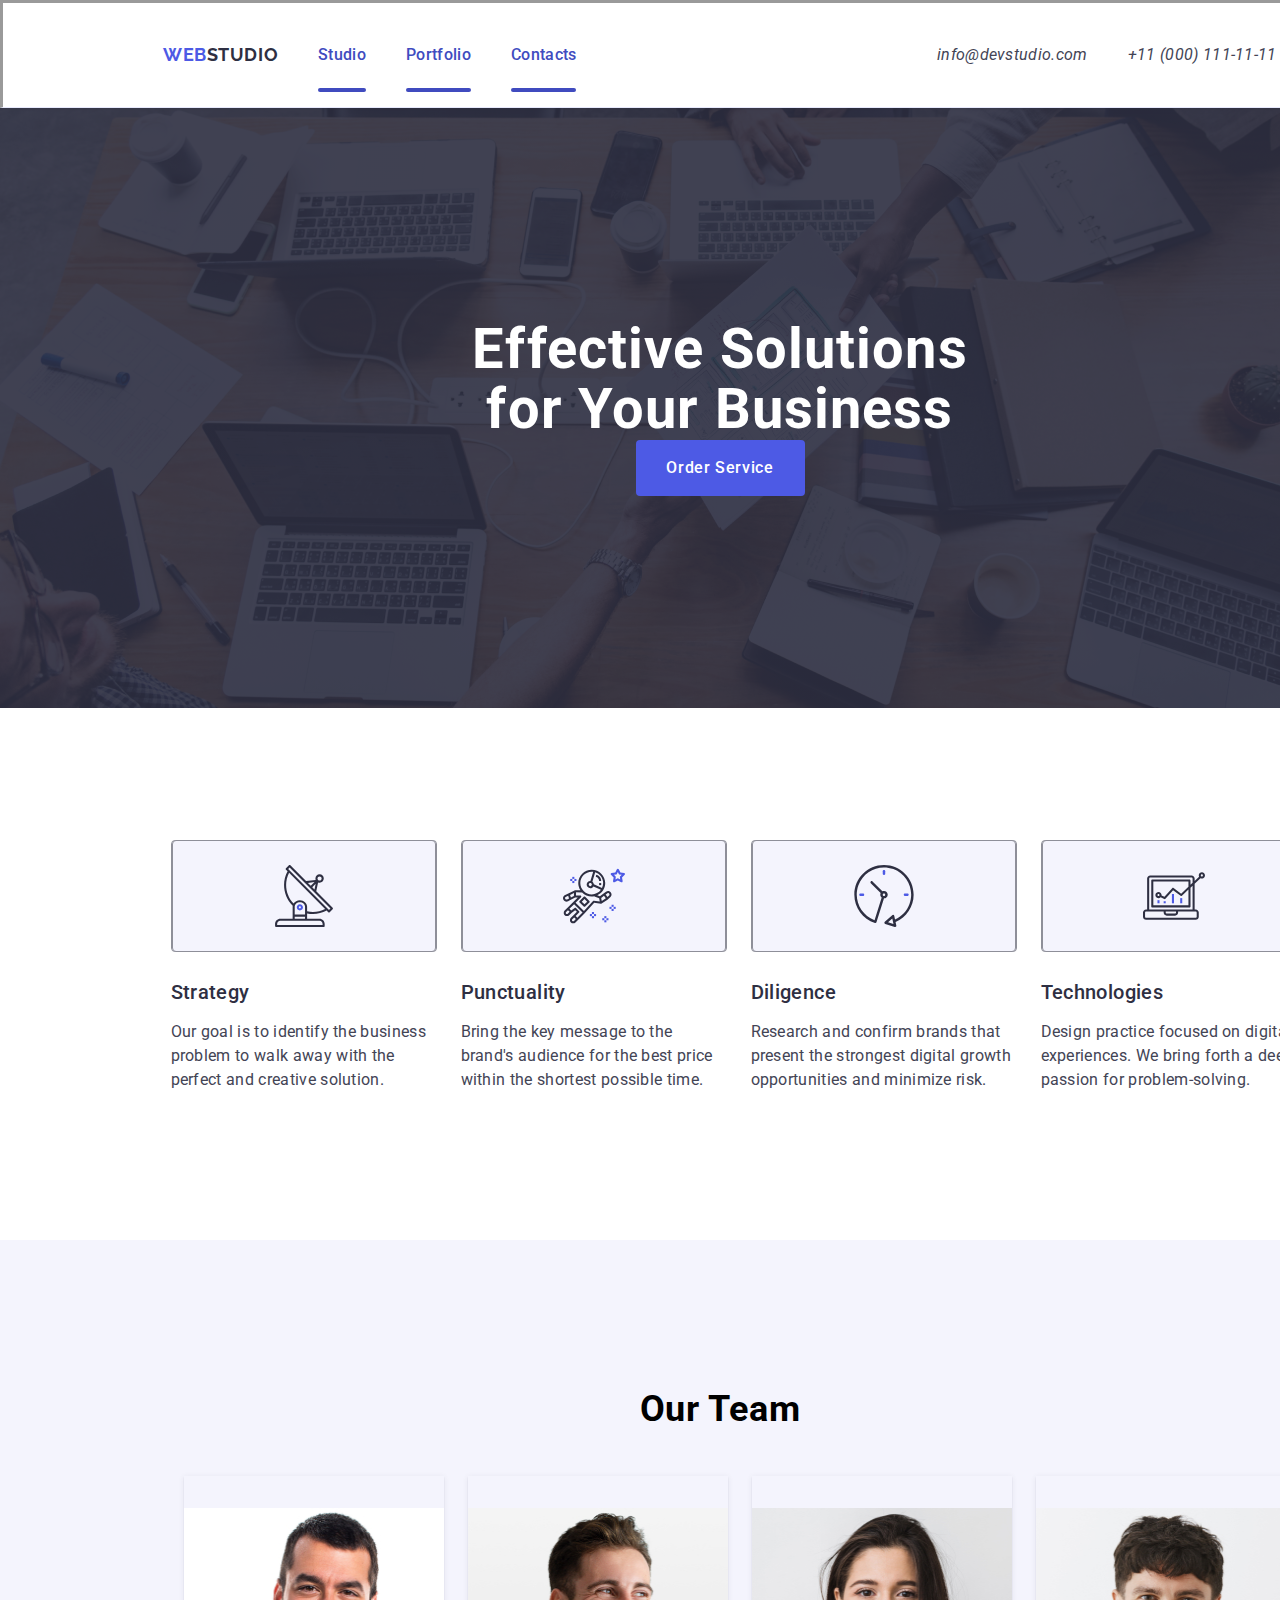
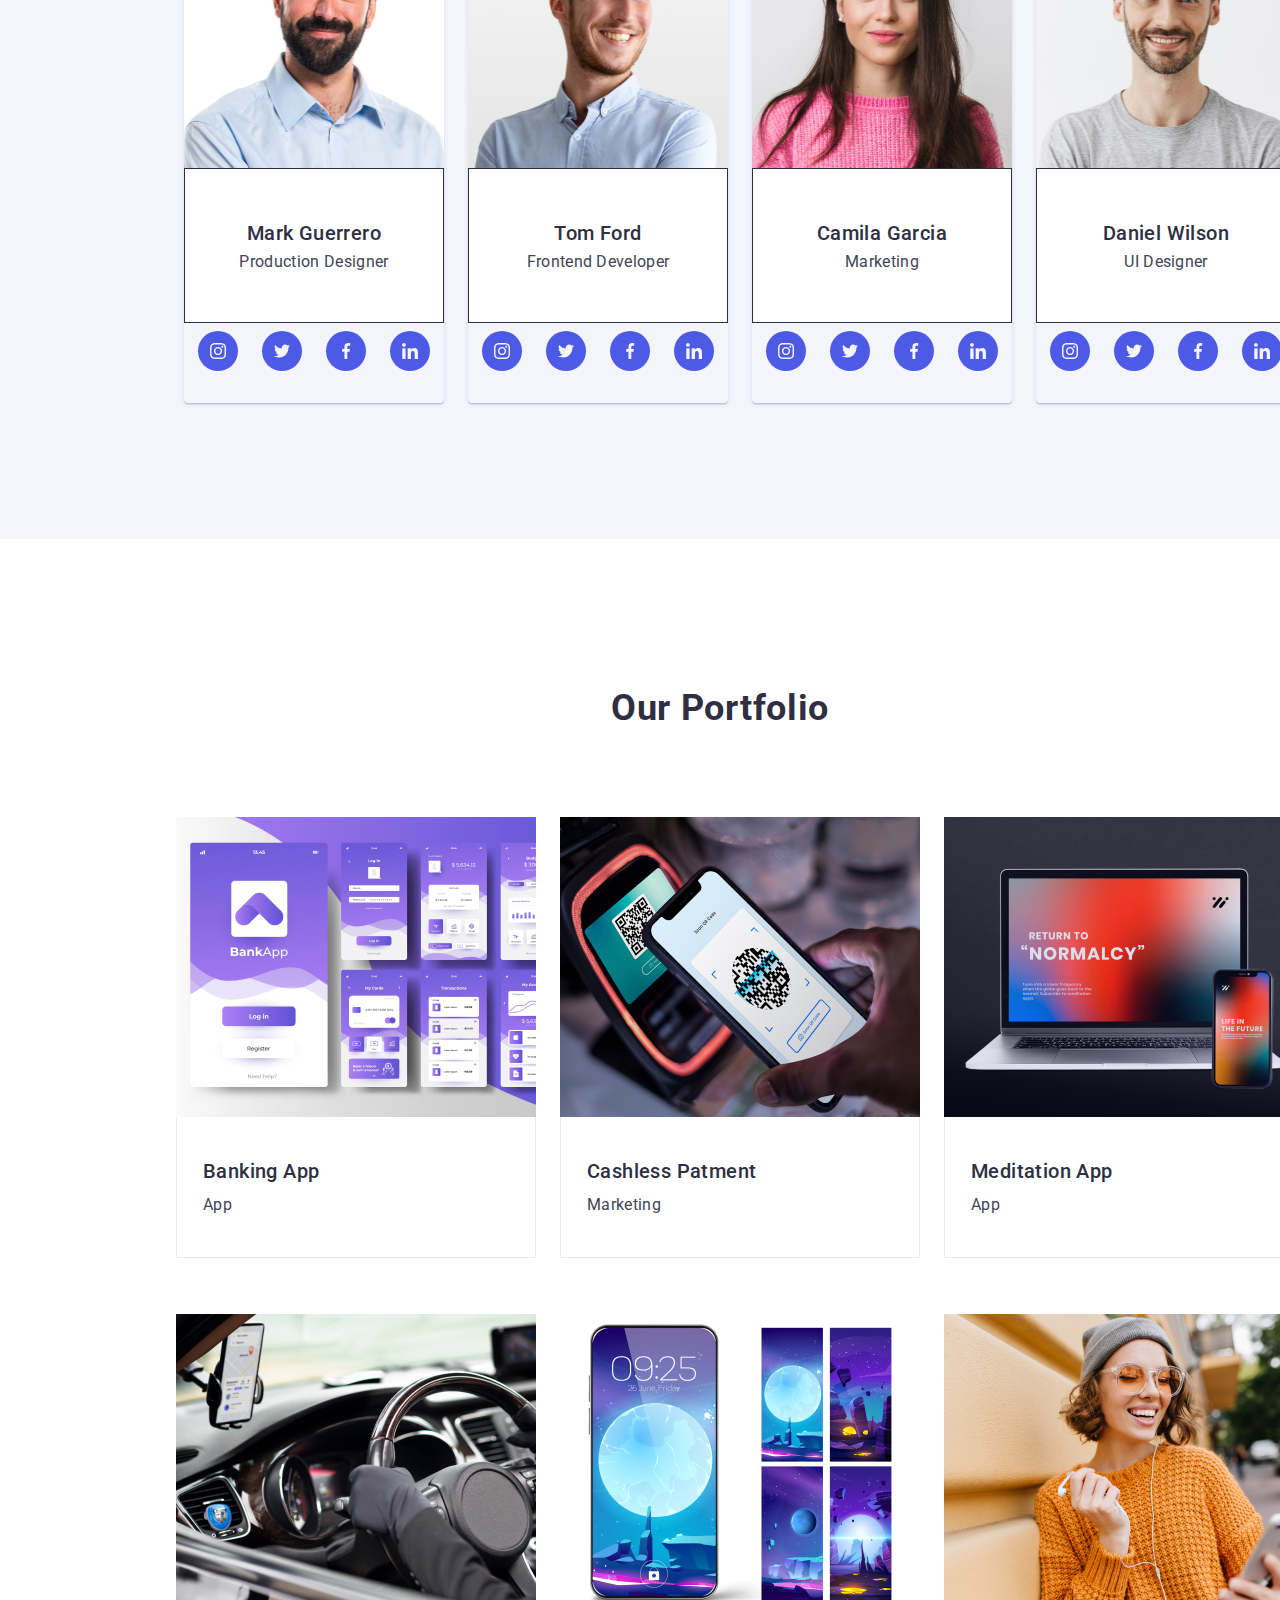
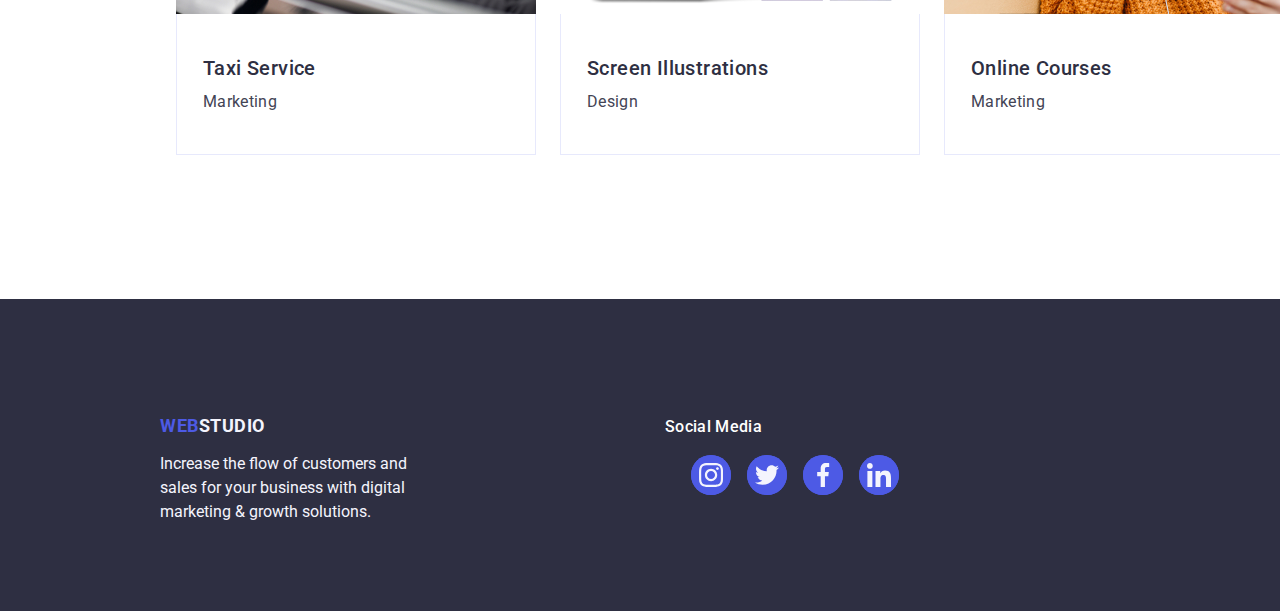
==== commit 05f4dd6f: "eight" ====
--- a/index.html
+++ b/index.html
@@ -153,155 +153,162 @@
                   <h3 class="team-h">Mark Guerrero</h3>
                   <p class="team-p">Production Designer</p>
                 </div>
-                <div class="social">
-                  <ul class="team-social">
-                    <li class="team-social-list">
-                      <a href="#" class="social-text">
-                        <svg class="icon-social" width="16" height="16">
-                          <use href="./images/icons.svg#icon-instagram"></use>
-                        </svg>
-                      </a>
-                    </li>
-                    <li class="team-social-list">
-                      <a href="#" class="social-text">
-                        <svg class="icon-social" width="16" height="16">
-                          <use href="./images/icons.svg#icon-twitter"></use>
-                        </svg>
-                      </a>
-                    </li>
-                    <li class="team-social-list">
-                      <a href="#" class="social-text">
-                        <svg class="icon-social" width="16" height="16">
-                          <use href="./images/icons.svg#icon-facebook"></use>
-                        </svg>
-                      </a>
-                    </li>
-                    <li class="team-social-list">
-                      <a href="#" class="social-text">
-                        <svg class="icon-social" width="16" height="16">
-                          <use href="./images/icons.svg#icon-linkedin"></use>
-                        </svg>
-                      </a>
-                    </li>
-                  </ul>
-                </div>
+                <ul class="team-social">
+                  <li class="team-social-list">
+                    <a href="#" class="social-text">
+                      <svg class="icon-social" width="16" height="16">
+                        <use href="./images/icons.svg#icon-instagram"></use>
+                      </svg>
+                    </a>
+                  </li>
+                  <li class="team-social-list">
+                    <a href="#" class="social-text">
+                      <svg class="icon-social" width="16" height="16">
+                        <use href="./images/icons.svg#icon-twitter"></use>
+                      </svg>
+                    </a>
+                  </li>
+                  <li class="team-social-list">
+                    <a href="#" class="social-text">
+                      <svg class="icon-social" width="16" height="16">
+                        <use href="./images/icons.svg#icon-facebook"></use>
+                      </svg>
+                    </a>
+                  </li>
+                  <li class="team-social-list">
+                    <a href="#" class="social-text">
+                      <svg class="icon-social" width="16" height="16">
+                        <use href="./images/icons.svg#icon-linkedin"></use>
+                      </svg>
+                    </a>
+                  </li>
+                </ul>
               </li>
               <li class="team-list">
-                <img src="./images/team-2.jpg" alt="Tom Ford" width="260" height="260" />
+                <img
+                  src="./images/team-2.jpg"
+                  alt="Tom Ford"
+                  width="260"
+                  height="260"
+                />
                 <div class="team-text">
                   <h3 class="team-h">Tom Ford</h3>
                   <p class="team-p">Frontend Developer</p>
                 </div>
-                <div class="social">
-                  <ul class="team-social">
-                    <li class="team-social-list">
-                      <a href="#" class="social-text">
-                        <svg class="icon-social" width="16" height="16">
-                          <use href="./images/icons.svg#icon-instagram"></use>
-                        </svg>
-                      </a>
-                    </li>
-                    <li class="team-social-list">
-                      <a href="#" class="social-text">
-                        <svg class="icon-social" width="16" height="16">
-                          <use href="./images/icons.svg#icon-twitter"></use>
-                        </svg>
-                      </a>
-                    </li>
-                    <li class="team-social-list">
-                      <a href="#" class="social-text">
-                        <svg class="icon-social" width="16" height="16">
-                          <use href="./images/icons.svg#icon-facebook"></use>
-                        </svg>
-                      </a>
-                    </li>
-                    <li class="team-social-list">
-                      <a href="#" class="social-text">
-                        <svg class="icon-social" width="16" height="16">
-                          <use href="./images/icons.svg#icon-linkedin"></use>
-                        </svg>
-                      </a>
-                    </li>
-                  </ul>
-                </div>
+                <ul class="team-social">
+                  <li class="team-social-list">
+                    <a href="#" class="social-text">
+                      <svg class="icon-social" width="16" height="16">
+                        <use href="./images/icons.svg#icon-instagram"></use>
+                      </svg>
+                    </a>
+                  </li>
+                  <li class="team-social-list">
+                    <a href="#" class="social-text">
+                      <svg class="icon-social" width="16" height="16">
+                        <use href="./images/icons.svg#icon-twitter"></use>
+                      </svg>
+                    </a>
+                  </li>
+                  <li class="team-social-list">
+                    <a href="#" class="social-text">
+                      <svg class="icon-social" width="16" height="16">
+                        <use href="./images/icons.svg#icon-facebook"></use>
+                      </svg>
+                    </a>
+                  </li>
+                  <li class="team-social-list">
+                    <a href="#" class="social-text">
+                      <svg class="icon-social" width="16" height="16">
+                        <use href="./images/icons.svg#icon-linkedin"></use>
+                      </svg>
+                    </a>
+                  </li>
+                </ul>
               </li>
               <li class="team-list">
-                <img src="./images/team-3.jpg" alt="Camila Garcia" width="260" height="260" />
+                <img
+                  src="./images/team-3.jpg"
+                  alt="Camila Garcia"
+                  width="260"
+                  height="260"
+                />
                 <div class="team-text">
                   <h3 class="team-h">Camila Garcia</h3>
                   <p class="team-p">Marketing</p>
                 </div>
-                <div class="social">
-                  <ul class="team-social">
-                    <li class="team-social-list">
-                      <a href="#" class="social-text">
-                        <svg class="icon-social" width="16" height="16">
-                          <use href="./images/icons.svg#icon-instagram"></use>
-                        </svg>
-                      </a>
-                    </li>
-                    <li class="team-social-list">
-                      <a href="#" class="social-text">
-                        <svg class="icon-social" width="16" height="16">
-                          <use href="./images/icons.svg#icon-twitter"></use>
-                        </svg>
-                      </a>
-                    </li>
-                    <li class="team-social-list">
-                      <a href="#" class="social-text">
-                        <svg class="icon-social" width="16" height="16">
-                          <use href="./images/icons.svg#icon-facebook"></use>
-                        </svg>
-                      </a>
-                    </li>
-                    <li class="team-social-list">
-                      <a href="#" class="social-text">
-                        <svg class="icon-social" width="16" height="16">
-                          <use href="./images/icons.svg#icon-linkedin"></use>
-                        </svg>
-                      </a>
-                    </li>
-                  </ul>
-                </div>
+                <ul class="team-social">
+                  <li class="team-social-list">
+                    <a href="#" class="social-text">
+                      <svg class="icon-social" width="16" height="16">
+                        <use href="./images/icons.svg#icon-instagram"></use>
+                      </svg>
+                    </a>
+                  </li>
+                  <li class="team-social-list">
+                    <a href="#" class="social-text">
+                      <svg class="icon-social" width="16" height="16">
+                        <use href="./images/icons.svg#icon-twitter"></use>
+                      </svg>
+                    </a>
+                  </li>
+                  <li class="team-social-list">
+                    <a href="#" class="social-text">
+                      <svg class="icon-social" width="16" height="16">
+                        <use href="./images/icons.svg#icon-facebook"></use>
+                      </svg>
+                    </a>
+                  </li>
+                  <li class="team-social-list">
+                    <a href="#" class="social-text">
+                      <svg class="icon-social" width="16" height="16">
+                        <use href="./images/icons.svg#icon-linkedin"></use>
+                      </svg>
+                    </a>
+                  </li>
+                </ul>
               </li>
               <li class="team-list">
-                <img src="./images/team-4.jpg" alt="Daniel Wilson" width="260" height="260" />
+                <img
+                  src="./images/team-4.jpg"
+                  alt="Daniel Wilson"
+                  width="260"
+                  height="260"
+                />
                 <div class="team-text">
                   <h3 class="team-h">Daniel Wilson</h3>
                   <p class="team-p">UI Designer</p>
                 </div>
-                <div class="social">
-                  <ul class="team-social">
-                    <li class="team-social-list">
-                      <a href="#" class="social-text">
-                        <svg class="icon-social" width="16" height="16">
-                          <use href="./images/icons.svg#icon-instagram"></use>
-                        </svg>
-                      </a>
-                    </li>
-                    <li class="team-social-list">
-                      <a href="#" class="social-text">
-                        <svg class="icon-social" width="16" height="16">
-                          <use href="./images/icons.svg#icon-twitter"></use>
-                        </svg>
-                      </a>
-                    </li>
-                    <li class="team-social-list">
-                      <a href="#" class="social-text">
-                        <svg class="icon-social" width="16" height="16">
-                          <use href="./images/icons.svg#icon-facebook"></use>
-                        </svg>
-                      </a>
-                    </li>
-                    <li class="team-social-list">
-                      <a href="#" class="social-text">
-                        <svg class="icon-social" width="16" height="16">
-                          <use href="./images/icons.svg#icon-linkedin"></use>
-                        </svg>
-                      </a>
-                    </li>
-                  </ul>
-                </div>
+                <ul class="team-social">
+                  <li class="team-social-list">
+                    <a href="#" class="social-text">
+                      <svg class="icon-social" width="16" height="16">
+                        <use href="./images/icons.svg#icon-instagram"></use>
+                      </svg>
+                    </a>
+                  </li>
+                  <li class="team-social-list">
+                    <a href="#" class="social-text">
+                      <svg class="icon-social" width="16" height="16">
+                        <use href="./images/icons.svg#icon-twitter"></use>
+                      </svg>
+                    </a>
+                  </li>
+                  <li class="team-social-list">
+                    <a href="#" class="social-text">
+                      <svg class="icon-social" width="16" height="16">
+                        <use href="./images/icons.svg#icon-facebook"></use>
+                      </svg>
+                    </a>
+                  </li>
+                  <li class="team-social-list">
+                    <a href="#" class="social-text">
+                      <svg class="icon-social" width="16" height="16">
+                        <use href="./images/icons.svg#icon-linkedin"></use>
+                      </svg>
+                    </a>
+                  </li>
+                </ul>
               </li>
             </ul>
           </div>
@@ -313,79 +320,114 @@
             <h2 class="our-port">Our Portfolio</h2>
             <ul class="port-main-list">
               <li class="port-list">
-                <img
-                  src="./images/portfolio-1.jpg"
-                  alt="banking"
-                  width="360"
-                  height="300"
-                />
+                <div class="port-img">
+                  <img
+                    src="./images/portfolio-1.jpg"
+                    alt="banking"
+                    width="360"
+                    height="300"
+                  />
+                  <p class="img-p">
+                    14 Stylish and User-Friendly App Design Concepts · Task
+                    Manager App · Calorie Tracker App · Exotic Fruit Ecommerce
+                    App · Cloud Storage App
+                  </p>
+                </div>
                 <div class="port-title">
                   <h3 class="port-h">Banking App</h3>
                   <p class="port-p">App</p>
                 </div>
               </li>
               <li class="port-list">
-                <div class="image">
+                <div class="port-img">
                   <img
                     src="./images/portfolio-2.jpg"
-                    alt="cashless"
-                    width="360"
-                    height="300"
-                    class="port-img"
-                  />
-                </div>
-                <div class="port-title">
-                  <h3 class="port-h">Cashless Payment</h3>
+                    alt="marketing"
+                    width="360"
+                    height="300"
+                  />
+                  <p class="img-p">
+                    14 Stylish and User-Friendly App Design Concepts · Task
+                    Manager App · Calorie Tracker App · Exotic Fruit Ecommerce
+                    App · Cloud Storage App
+                  </p>
+                </div>
+                <div class="port-title">
+                  <h3 class="port-h">Cashless Patment</h3>
                   <p class="port-p">Marketing</p>
                 </div>
               </li>
               <li class="port-list">
-                <img
-                  src="./images/portfolio-3.jpg"
-                  alt="meditation"
-                  width="360"
-                  height="300"
-                  class="port-img"
-                />
+                <div class="port-img">
+                  <img
+                    src="./images/portfolio-3.jpg"
+                    alt="app"
+                    width="360"
+                    height="300"
+                  />
+                  <p class="img-p">
+                    14 Stylish and User-Friendly App Design Concepts · Task
+                    Manager App · Calorie Tracker App · Exotic Fruit Ecommerce
+                    App · Cloud Storage App
+                  </p>
+                </div>
                 <div class="port-title">
                   <h3 class="port-h">Meditation App</h3>
                   <p class="port-p">App</p>
                 </div>
               </li>
               <li class="port-list">
-                <img
-                  src="./images/portfolio-4.jpg"
-                  alt="taxi"
-                  width="360"
-                  height="300"
-                  class="port-img"
-                />
+                <div class="port-img">
+                  <img
+                    src="./images/portfolio-4.jpg"
+                    alt="marketing"
+                    width="360"
+                    height="300"
+                  />
+                  <p class="img-p">
+                    14 Stylish and User-Friendly App Design Concepts · Task
+                    Manager App · Calorie Tracker App · Exotic Fruit Ecommerce
+                    App · Cloud Storage App
+                  </p>
+                </div>
                 <div class="port-title">
                   <h3 class="port-h">Taxi Service</h3>
                   <p class="port-p">Marketing</p>
                 </div>
               </li>
               <li class="port-list">
-                <img
-                  src="./images/portfolio-5.jpg"
-                  alt="screen"
-                  width="360"
-                  height="300"
-                  class="port-img"
-                />
+                <div class="port-img">
+                  <img
+                    src="./images/portfolio-5.jpg"
+                    alt="design"
+                    width="360"
+                    height="300"
+                  />
+                  <p class="img-p">
+                    14 Stylish and User-Friendly App Design Concepts · Task
+                    Manager App · Calorie Tracker App · Exotic Fruit Ecommerce
+                    App · Cloud Storage App
+                  </p>
+                </div>
                 <div class="port-title">
                   <h3 class="port-h">Screen Illustrations</h3>
                   <p class="port-p">Design</p>
                 </div>
               </li>
               <li class="port-list">
-                <img
-                  src="./images/portfolio-6.jpg"
-                  alt="online"
-                  width="360"
-                  height="300"
-                  class="port-img"
-                />
+                <div class="port-img">
+                  <img
+                    src="./images/portfolio-6.jpg"
+                    alt="marketing"
+                    width="360"
+                    height="300"
+                  />
+                  <p class="img-p">
+                    14 Stylish and User-Friendly App Design Concepts · Task
+                    Manager App · Calorie Tracker App · Exotic Fruit Ecommerce
+                    App · Cloud Storage App
+                  </p>
+                </div>
                 <div class="port-title">
                   <h3 class="port-h">Online Courses</h3>
                   <p class="port-p">Marketing</p>
@@ -409,31 +451,37 @@
             </p>
           </div>
           <div class="end-social">
-            <h3 class="end-social-title">Social Media</h3>
-            <div class="social">
-              <ul class="end-social">
-                <li class="end-social-list">
-                  <svg class="icon-social">
-                    <use xlink:href="./images/icons.svg#icon-instagram"></use>
-                  </svg>
-                </li>
-                <li class="end-social-list">
-                  <svg class="icon-social">
-                    <use xlink:href="./images/icons.svg#icon-twitter"></use>
-                  </svg>
-                </li>
-                <li class="end-social-list">
-                  <svg class="icon-social">
-                    <use xlink:href="./images/icons.svg#icon-facebook"></use>
-                  </svg>
-                </li>
-                <li class="end-social-list">
-                  <svg class="icon-social">
-                    <use xlink:href="./images/icons.svg#icon-linkedin"></use>
-                  </svg>
-                </li>
-              </ul>
-            </div>
+            <p class="end-social-title">Social Media</p>
+            <ul class="end-social-main-list">
+              <li class="end-social-list">
+                <a href="#" class="end-social-text">
+                  <svg class="icon-social" width="24" height="24">
+                    <use href="./images/icons.svg#icon-instagram"></use>
+                  </svg>
+                </a>
+              </li>
+              <li class="end-social-list">
+                <a href="#" class="end-social-text">
+                  <svg class="icon-social" width="24" height="24">
+                    <use href="./images/icons.svg#icon-twitter"></use>
+                  </svg>
+                </a>
+              </li>
+              <li class="end-social-list">
+                <a href="#" class="end-social-text">
+                  <svg class="icon-social" width="24" height="24">
+                    <use href="./images/icons.svg#icon-facebook"></use>
+                  </svg>
+                </a>
+              </li>
+              <li class="end-social-list">
+                <a href="#" class="end-social-text">
+                  <svg class="icon-social" width="24" height="24">
+                    <use href="./images/icons.svg#icon-linkedin"></use>
+                  </svg>
+                </a>
+              </li>
+            </ul>
           </div>
         </div>
       </footer>
--- a/css/styles.css
+++ b/css/styles.css
@@ -281,7 +281,7 @@
   color: #434455;
   margin-top: -15px;
 }
-.second .team-main-list .team-list .social .team-social {
+.second .team-main-list .team-list .team-social {
   width: 260px;
   display: flex;
   justify-content: center;
@@ -291,12 +291,12 @@
   margin: 0;
   gap: 24px;
 }
-.second .team-main-list .team-list .social .team-social-list {
+.second .team-main-list .team-list .team-social-list {
   width: 40px;
   height: 40px;
   border-radius: 50%;
 }
-.second .team-main-list .team-list .social .team-social-list .social-text {
+.second .team-main-list .team-list .team-social-list .social-text {
   width: 100%;
   height: 100%;
   background-color: #4d5ae5;
@@ -305,23 +305,13 @@
   align-items: center;
   justify-content: center;
 }
-.second
-  .team-main-list
-  .team-list
-  .social
-  .team-social-list
-  .social-text:hover {
+.second .team-main-list .team-list .team-social-list .social-text:hover {
   background-color: #404bbf;
 }
-.second
-  .team-main-list
-  .team-list
-  .social
-  .team-social-list
-  .social-text:focus {
+.second .team-main-list .team-list .team-social-list .social-text:focus {
   background-color: #404bbf;
 }
-.second .team-main-list .team-list .social .team-social-list .social-text .icon-social {
+.second .team-main-list .team-list .team-social-list .social-text .icon-social {
   fill: #f4f4fd;
   width: 16px;
   height: 16px;
@@ -353,6 +343,39 @@
   column-gap: 24px;
   row-gap: 48px;
 }
+.third .port-main-list .port-list {
+}
+.third .port-main-list .port-list:hover {
+  box-shadow: 0px 1px 6px rgba(46, 47, 66, 0.08),
+    0px 1px 1px rgba(46, 47, 66, 0.16), 0px 2px 1px rgba(46, 47, 66, 0.08);
+}
+.third .port-main-list .port-list:hover::after {
+  transition: box-shadow 250ms cubic-bezier(0.4, 0, 0.2, 1);
+}
+.third .port-main-list .port-list:hover .img-p{
+    transform: translateY(0%);
+}
+.third .port-main-list .port-list .port-img{
+    position: relative;
+    overflow: hidden;    
+}
+.third .port-main-list .port-list .img-p{
+    position: absolute;
+    top: 0;
+    font-size: 16px;
+    line-height: 1.5;
+    letter-spacing: 0.02em;
+    color: #f4f4fd;
+    padding: 40px 32px;
+    background-color: #4d5ae5;
+    height: 100%;
+    width: 100%;
+    transform: translateY(100%);
+    margin: 0;
+}
+.third .port-main-list .port-list .img-p::after{
+    transition: transform 250ms cubic-bezier(0.4, 0, 0.2, 1)
+}
 .third .port-main-list .port-title {
   padding: 32px 16px;
   border: 1px solid #e7e9fc;
@@ -377,42 +400,13 @@
   margin: 10px;
   margin-bottom: 8px;
 }
-/*resimlerin üstüne gelince açıklama çıkacak*/
-.image {
-  display: block;
-  cursor: pointer;
-  width: 100%;
-  height: 100%;
-  position: relative;
-  transition: opacity 3000s cubic-bezier(0.4, 0, 0.2, 1);
-}
 
-.image::after {
-  content: "14 Stylish and User-Friendly App Design Concepts · Task Manager App · Calorie Tracker App · Exotic Fruit Ecommerce App · Cloud Storage App";
-  position: absolute;
-  top: 0;
-  left: 0;
-  width: 360px;
-  height: 300px;
-  background-color: #4d5ae5;
-  color: #ffffff;
-  display: flex;
-  justify-content: center;
-  align-items: center;
-  font-size: 20px;
-  text-align: center;
-  opacity: 0;
-  z-index: 1;
-}
-.image:hover::after {
-  opacity: 1;
-}
 .end .container {
   background-color: #2e2f42;
   padding: 100px 160px;
   display: flex;
   justify-content: flex-start;
-  align-items: flex-start;
+  align-items: baseline;
   width: 1440px;
   height: 312px;
   gap: 120px;
@@ -421,6 +415,7 @@
   display: flex;
   justify-content: center;
   flex-direction: column;
+  margin-right: 120px;
 }
 .end .logo-end {
   font-size: 18px;
@@ -450,8 +445,9 @@
   line-height: 1.5;
   letter-spacing: 0.02em;
   color: #ffffff;
-}
-.end .end-social .social .end-social {
+  margin-bottom: 16px;
+}
+.end .end-social .end-social-main-list {
   width: 260px;
   display: flex;
   justify-content: center;
@@ -459,19 +455,31 @@
   list-style: none;
   padding: 0;
   margin: 0;
-  gap: 24px;
+  gap: 16px;
 }
 
-.end .end-social .social .end-social .end-social-list {
+.end .end-social .end-social-main-list .end-social-list {
   background-color: #4d5ae5;
   width: 40px;
   height: 40px;
   border-radius: 50%;
 }
-
-.end .end-social .social .end-social .end-social-list .icon-social {
-  width: 16px;
-  height: 16px;
-  margin-top: 10px;
-  margin-left: 12px;
-}
+.end .end-social .end-social-main-list .end-social-list .end-social-text{
+    width: 100%;
+    height: 100%;
+    background-color: #4d5ae5;
+    border-radius: 50%;
+    display: flex;
+    align-items: center;
+    justify-content: center;
+}
+.end .end-social .end-social-main-list .end-social-list .end-social-text:hover{
+    background-color: #31d0aa;
+}
+.end .end-social .end-social-main-list .end-social-list .end-social-text:focus{
+    background-color: #31d0aa;
+}
+.end .end-social .end-social-main-list .end-social-list .end-social-text .icon-social {
+    fill: #f4f4fd;
+    
+}
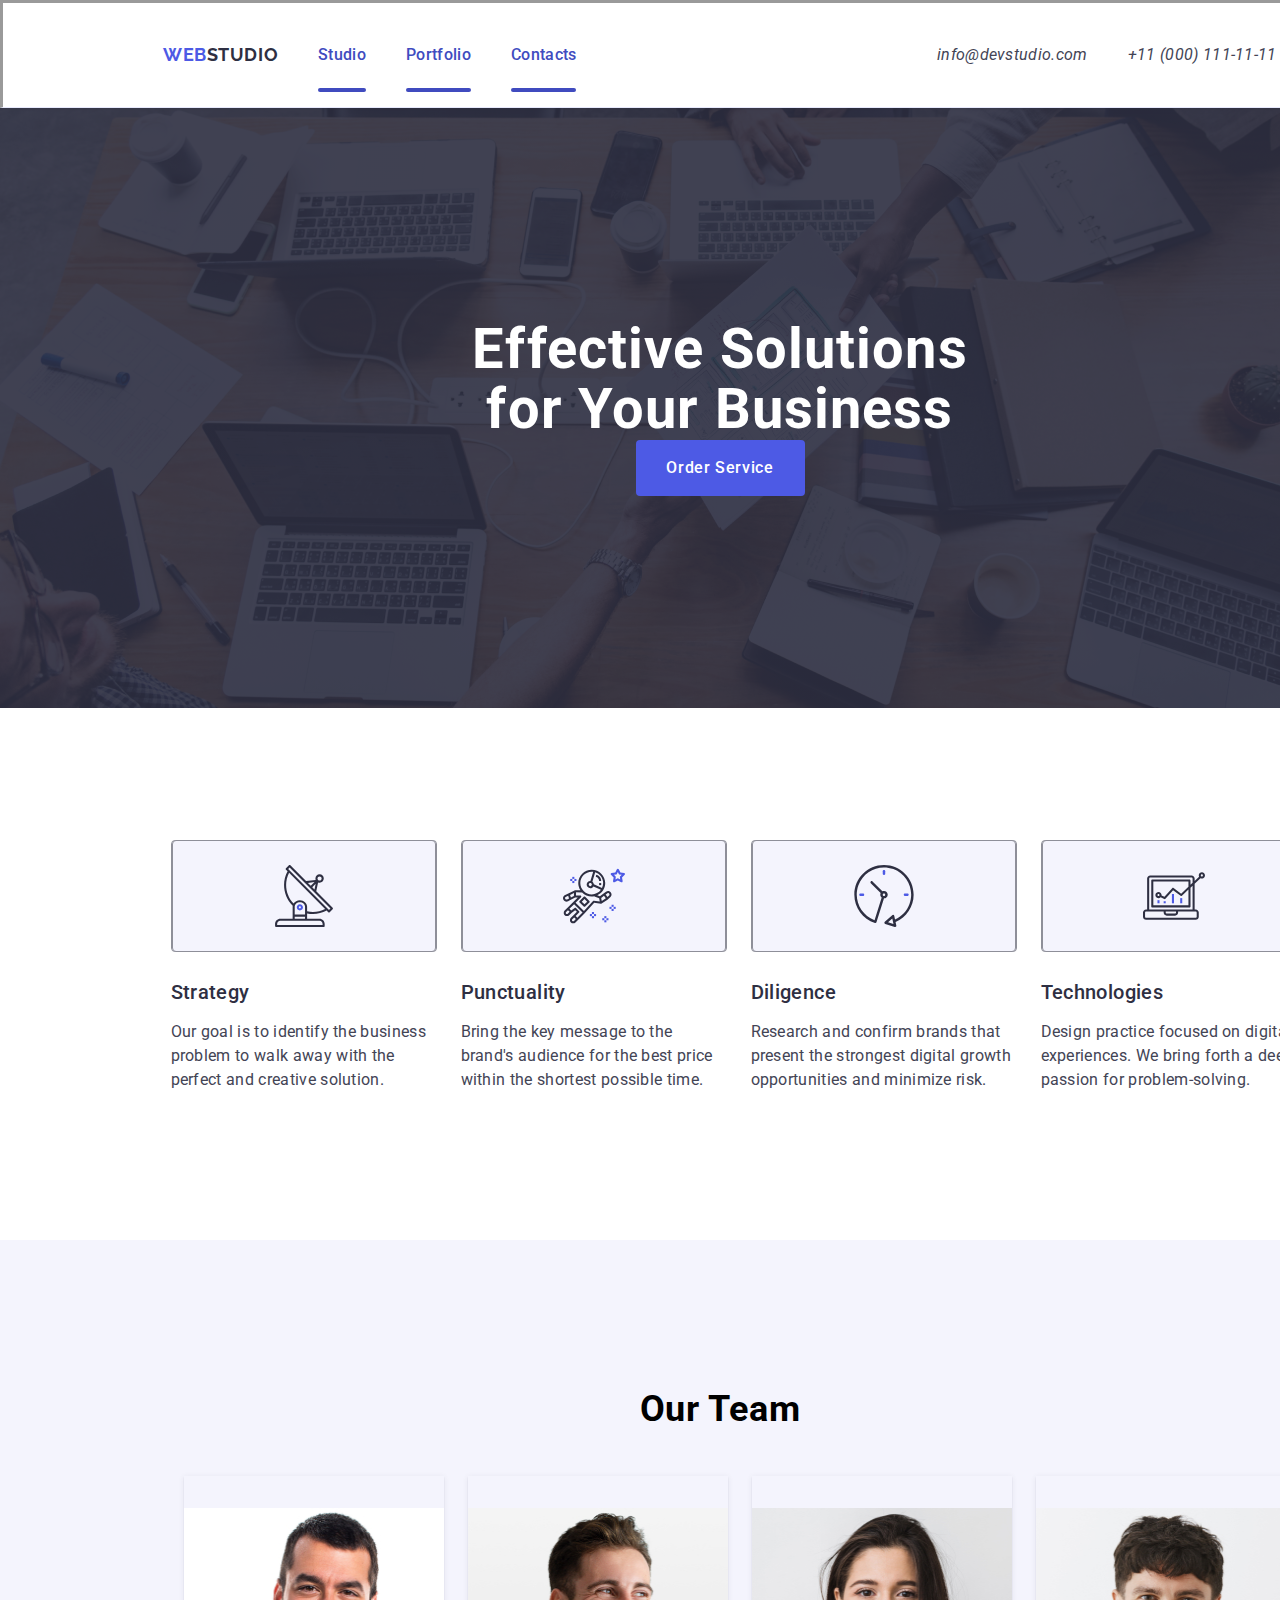
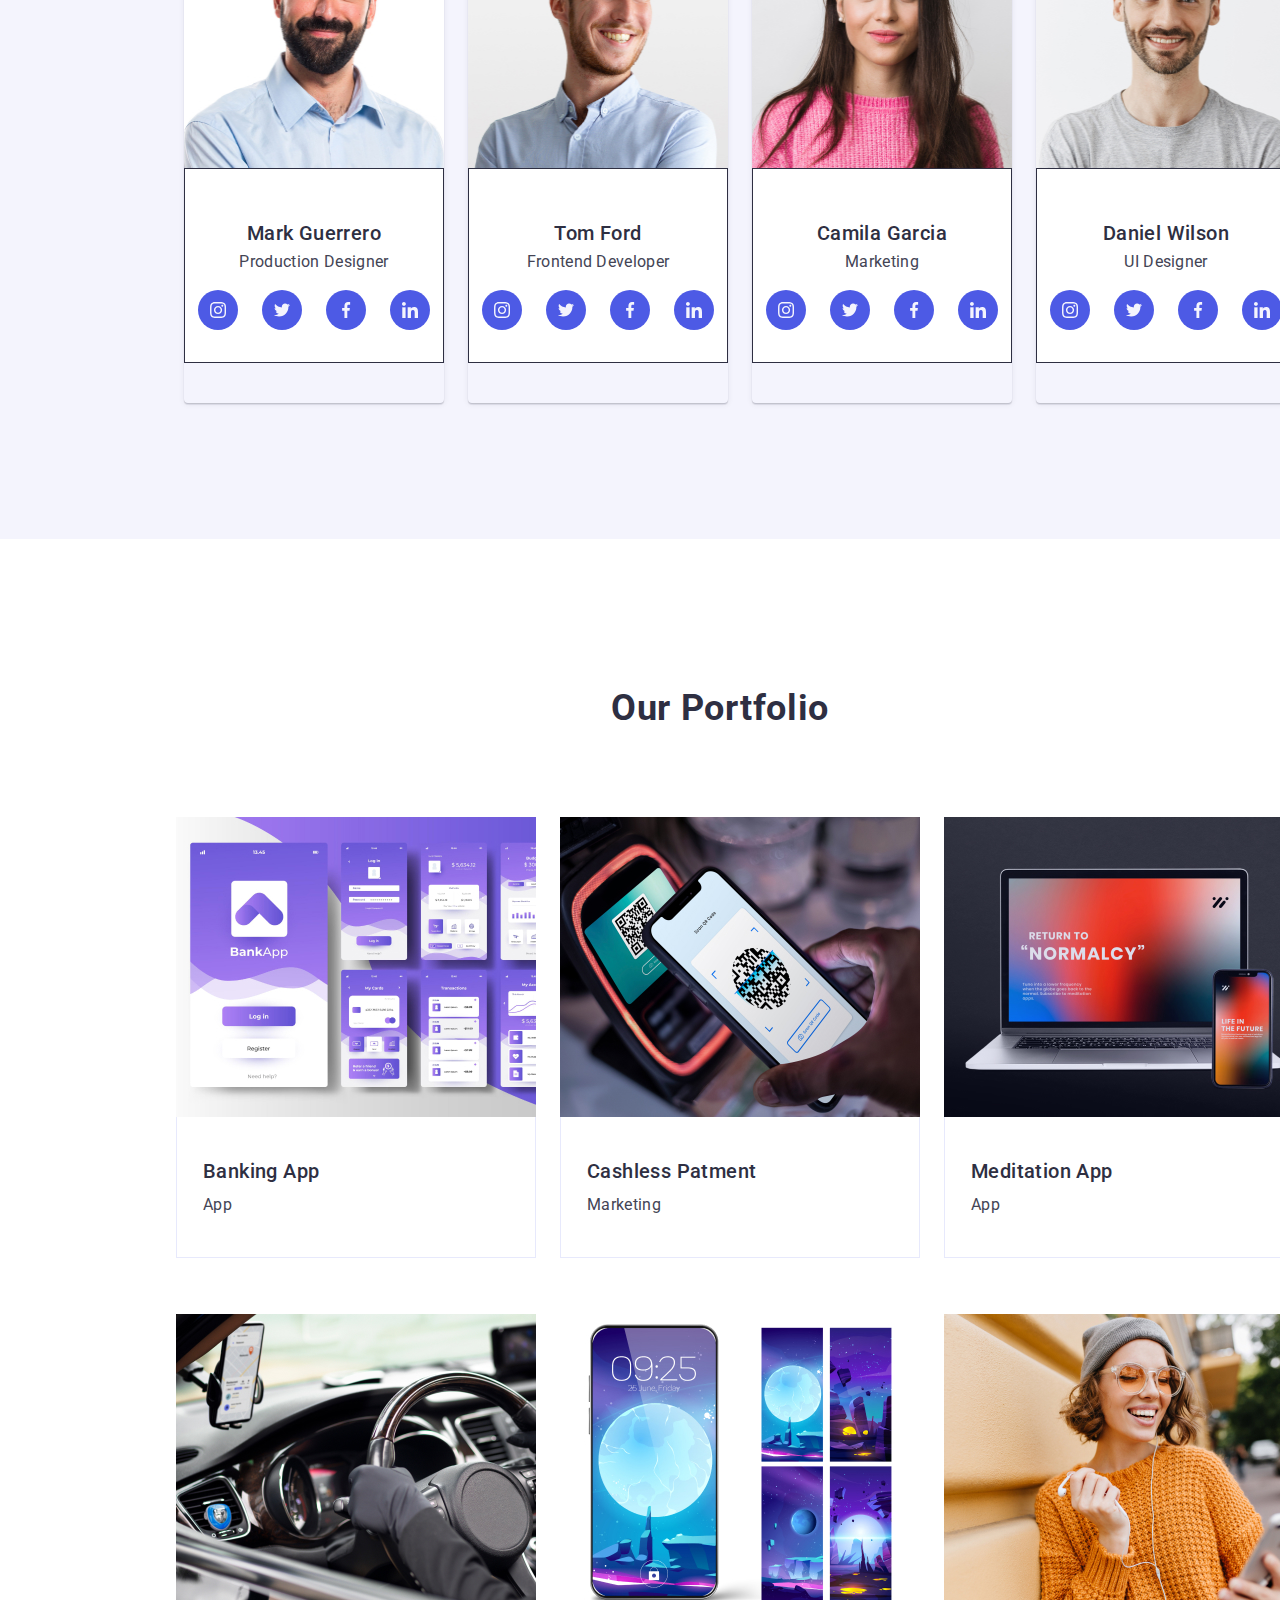
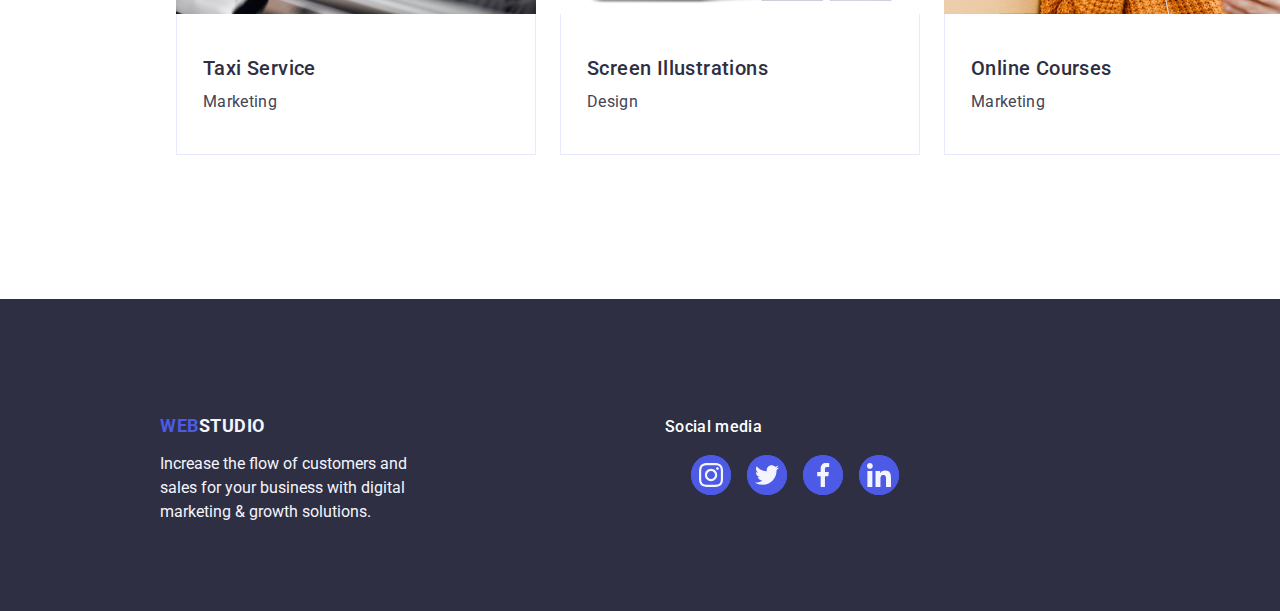
==== commit 9b3f16b2: "nine" ====
--- a/index.html
+++ b/index.html
@@ -152,7 +152,132 @@
                 <div class="team-text">
                   <h3 class="team-h">Mark Guerrero</h3>
                   <p class="team-p">Production Designer</p>
-                </div>
+                  <ul class="team-social">
+                    <li class="team-social-list">
+                      <a href="#" class="social-text">
+                        <svg class="icon-social" width="16" height="16">
+                          <use href="./images/icons.svg#icon-instagram"></use>
+                        </svg>
+                      </a>
+                    </li>
+                    <li class="team-social-list">
+                      <a href="#" class="social-text">
+                        <svg class="icon-social" width="16" height="16">
+                          <use href="./images/icons.svg#icon-twitter"></use>
+                        </svg>
+                      </a>
+                    </li>
+                    <li class="team-social-list">
+                      <a href="#" class="social-text">
+                        <svg class="icon-social" width="16" height="16">
+                          <use href="./images/icons.svg#icon-facebook"></use>
+                        </svg>
+                      </a>
+                    </li>
+                    <li class="team-social-list">
+                      <a href="#" class="social-text">
+                        <svg class="icon-social" width="16" height="16">
+                          <use href="./images/icons.svg#icon-linkedin"></use>
+                        </svg>
+                      </a>
+                    </li>
+                  </ul>
+                </div>
+              </li>
+              <li class="team-list">
+                <img
+                  src="./images/team-2.jpg"
+                  alt="Tom Ford"
+                  width="260"
+                  height="260"
+                />
+                <div class="team-text">
+                  <h3 class="team-h">Tom Ford</h3>
+                  <p class="team-p">Frontend Developer</p>
+                  <ul class="team-social">
+                    <li class="team-social-list">
+                      <a href="#" class="social-text">
+                        <svg class="icon-social" width="16" height="16">
+                          <use href="./images/icons.svg#icon-instagram"></use>
+                        </svg>
+                      </a>
+                    </li>
+                    <li class="team-social-list">
+                      <a href="#" class="social-text">
+                        <svg class="icon-social" width="16" height="16">
+                          <use href="./images/icons.svg#icon-twitter"></use>
+                        </svg>
+                      </a>
+                    </li>
+                    <li class="team-social-list">
+                      <a href="#" class="social-text">
+                        <svg class="icon-social" width="16" height="16">
+                          <use href="./images/icons.svg#icon-facebook"></use>
+                        </svg>
+                      </a>
+                    </li>
+                    <li class="team-social-list">
+                      <a href="#" class="social-text">
+                        <svg class="icon-social" width="16" height="16">
+                          <use href="./images/icons.svg#icon-linkedin"></use>
+                        </svg>
+                      </a>
+                    </li>
+                  </ul>
+                </div>
+              </li>
+              <li class="team-list">
+                <img
+                  src="./images/team-3.jpg"
+                  alt="Camila Garcia"
+                  width="260"
+                  height="260"
+                />
+                <div class="team-text">
+                  <h3 class="team-h">Camila Garcia</h3>
+                  <p class="team-p">Marketing</p>
+                  <ul class="team-social">
+                    <li class="team-social-list">
+                      <a href="#" class="social-text">
+                        <svg class="icon-social" width="16" height="16">
+                          <use href="./images/icons.svg#icon-instagram"></use>
+                        </svg>
+                      </a>
+                    </li>
+                    <li class="team-social-list">
+                      <a href="#" class="social-text">
+                        <svg class="icon-social" width="16" height="16">
+                          <use href="./images/icons.svg#icon-twitter"></use>
+                        </svg>
+                      </a>
+                    </li>
+                    <li class="team-social-list">
+                      <a href="#" class="social-text">
+                        <svg class="icon-social" width="16" height="16">
+                          <use href="./images/icons.svg#icon-facebook"></use>
+                        </svg>
+                      </a>
+                    </li>
+                    <li class="team-social-list">
+                      <a href="#" class="social-text">
+                        <svg class="icon-social" width="16" height="16">
+                          <use href="./images/icons.svg#icon-linkedin"></use>
+                        </svg>
+                      </a>
+                    </li>
+                  </ul>
+                </div>
+              </li>
+              <li class="team-list">
+                <img
+                  src="./images/team-4.jpg"
+                  alt="Daniel Wilson"
+                  width="260"
+                  height="260"
+                />
+                <div class="team-text">
+                  <h3 class="team-h">Daniel Wilson</h3>
+                  <p class="team-p">UI Designer</p>
                 <ul class="team-social">
                   <li class="team-social-list">
                     <a href="#" class="social-text">
@@ -183,132 +308,7 @@
                     </a>
                   </li>
                 </ul>
-              </li>
-              <li class="team-list">
-                <img
-                  src="./images/team-2.jpg"
-                  alt="Tom Ford"
-                  width="260"
-                  height="260"
-                />
-                <div class="team-text">
-                  <h3 class="team-h">Tom Ford</h3>
-                  <p class="team-p">Frontend Developer</p>
-                </div>
-                <ul class="team-social">
-                  <li class="team-social-list">
-                    <a href="#" class="social-text">
-                      <svg class="icon-social" width="16" height="16">
-                        <use href="./images/icons.svg#icon-instagram"></use>
-                      </svg>
-                    </a>
-                  </li>
-                  <li class="team-social-list">
-                    <a href="#" class="social-text">
-                      <svg class="icon-social" width="16" height="16">
-                        <use href="./images/icons.svg#icon-twitter"></use>
-                      </svg>
-                    </a>
-                  </li>
-                  <li class="team-social-list">
-                    <a href="#" class="social-text">
-                      <svg class="icon-social" width="16" height="16">
-                        <use href="./images/icons.svg#icon-facebook"></use>
-                      </svg>
-                    </a>
-                  </li>
-                  <li class="team-social-list">
-                    <a href="#" class="social-text">
-                      <svg class="icon-social" width="16" height="16">
-                        <use href="./images/icons.svg#icon-linkedin"></use>
-                      </svg>
-                    </a>
-                  </li>
-                </ul>
-              </li>
-              <li class="team-list">
-                <img
-                  src="./images/team-3.jpg"
-                  alt="Camila Garcia"
-                  width="260"
-                  height="260"
-                />
-                <div class="team-text">
-                  <h3 class="team-h">Camila Garcia</h3>
-                  <p class="team-p">Marketing</p>
-                </div>
-                <ul class="team-social">
-                  <li class="team-social-list">
-                    <a href="#" class="social-text">
-                      <svg class="icon-social" width="16" height="16">
-                        <use href="./images/icons.svg#icon-instagram"></use>
-                      </svg>
-                    </a>
-                  </li>
-                  <li class="team-social-list">
-                    <a href="#" class="social-text">
-                      <svg class="icon-social" width="16" height="16">
-                        <use href="./images/icons.svg#icon-twitter"></use>
-                      </svg>
-                    </a>
-                  </li>
-                  <li class="team-social-list">
-                    <a href="#" class="social-text">
-                      <svg class="icon-social" width="16" height="16">
-                        <use href="./images/icons.svg#icon-facebook"></use>
-                      </svg>
-                    </a>
-                  </li>
-                  <li class="team-social-list">
-                    <a href="#" class="social-text">
-                      <svg class="icon-social" width="16" height="16">
-                        <use href="./images/icons.svg#icon-linkedin"></use>
-                      </svg>
-                    </a>
-                  </li>
-                </ul>
-              </li>
-              <li class="team-list">
-                <img
-                  src="./images/team-4.jpg"
-                  alt="Daniel Wilson"
-                  width="260"
-                  height="260"
-                />
-                <div class="team-text">
-                  <h3 class="team-h">Daniel Wilson</h3>
-                  <p class="team-p">UI Designer</p>
-                </div>
-                <ul class="team-social">
-                  <li class="team-social-list">
-                    <a href="#" class="social-text">
-                      <svg class="icon-social" width="16" height="16">
-                        <use href="./images/icons.svg#icon-instagram"></use>
-                      </svg>
-                    </a>
-                  </li>
-                  <li class="team-social-list">
-                    <a href="#" class="social-text">
-                      <svg class="icon-social" width="16" height="16">
-                        <use href="./images/icons.svg#icon-twitter"></use>
-                      </svg>
-                    </a>
-                  </li>
-                  <li class="team-social-list">
-                    <a href="#" class="social-text">
-                      <svg class="icon-social" width="16" height="16">
-                        <use href="./images/icons.svg#icon-facebook"></use>
-                      </svg>
-                    </a>
-                  </li>
-                  <li class="team-social-list">
-                    <a href="#" class="social-text">
-                      <svg class="icon-social" width="16" height="16">
-                        <use href="./images/icons.svg#icon-linkedin"></use>
-                      </svg>
-                    </a>
-                  </li>
-                </ul>
+                </div>
               </li>
             </ul>
           </div>
@@ -451,7 +451,7 @@
             </p>
           </div>
           <div class="end-social">
-            <p class="end-social-title">Social Media</p>
+            <p class="end-social-title">Social media</p>
             <ul class="end-social-main-list">
               <li class="end-social-list">
                 <a href="#" class="end-social-text">
--- a/css/styles.css
+++ b/css/styles.css
@@ -344,6 +344,7 @@
   row-gap: 48px;
 }
 .third .port-main-list .port-list {
+    transition: box-shadow 250ms cubic-bezier(0.4, 0, 0.2, 1)
 }
 .third .port-main-list .port-list:hover {
   box-shadow: 0px 1px 6px rgba(46, 47, 66, 0.08),
@@ -372,6 +373,7 @@
     width: 100%;
     transform: translateY(100%);
     margin: 0;
+    transition: box-shadow 250ms cubic-bezier(0.4, 0, 0.2, 1)
 }
 .third .port-main-list .port-list .img-p::after{
     transition: transform 250ms cubic-bezier(0.4, 0, 0.2, 1)
@@ -472,6 +474,7 @@
     display: flex;
     align-items: center;
     justify-content: center;
+    transition: background-color 250ms cubic-bezier(0.4, 0, 0.2, 1);
 }
 .end .end-social .end-social-main-list .end-social-list .end-social-text:hover{
     background-color: #31d0aa;
